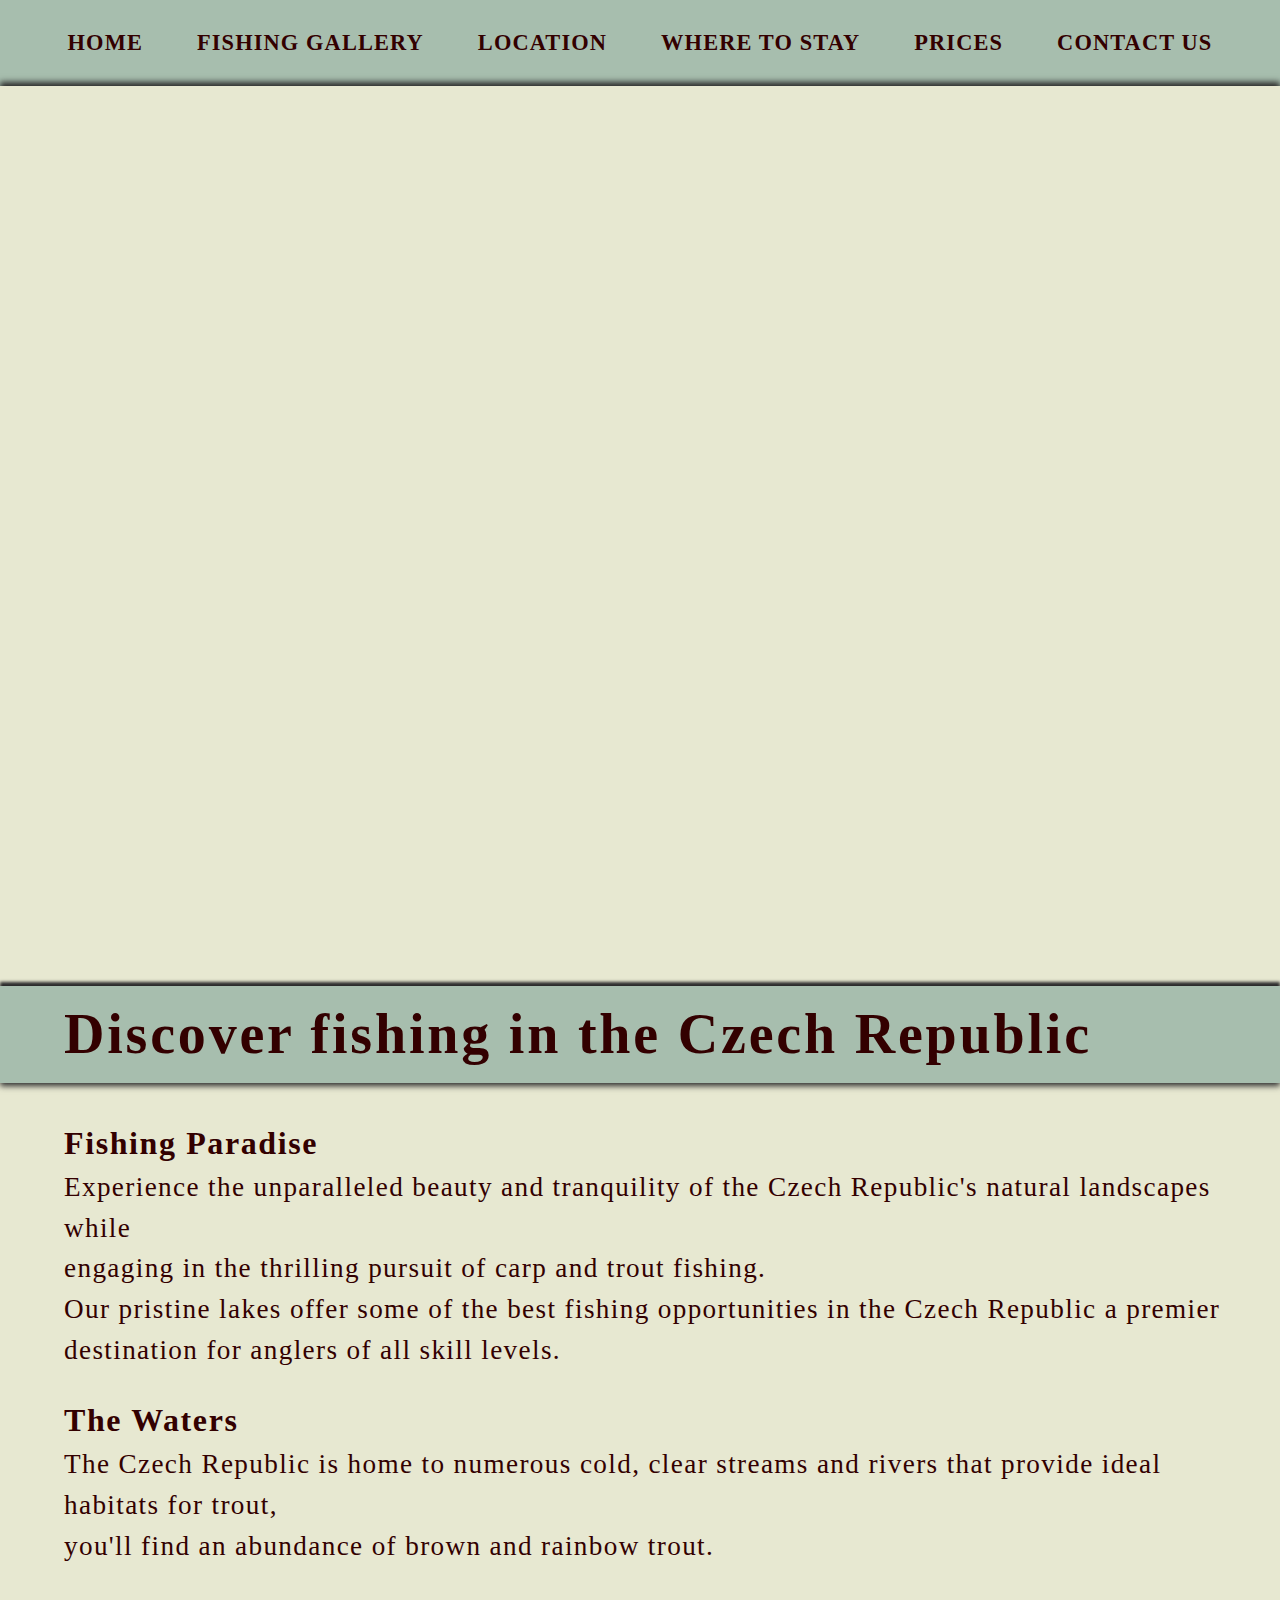
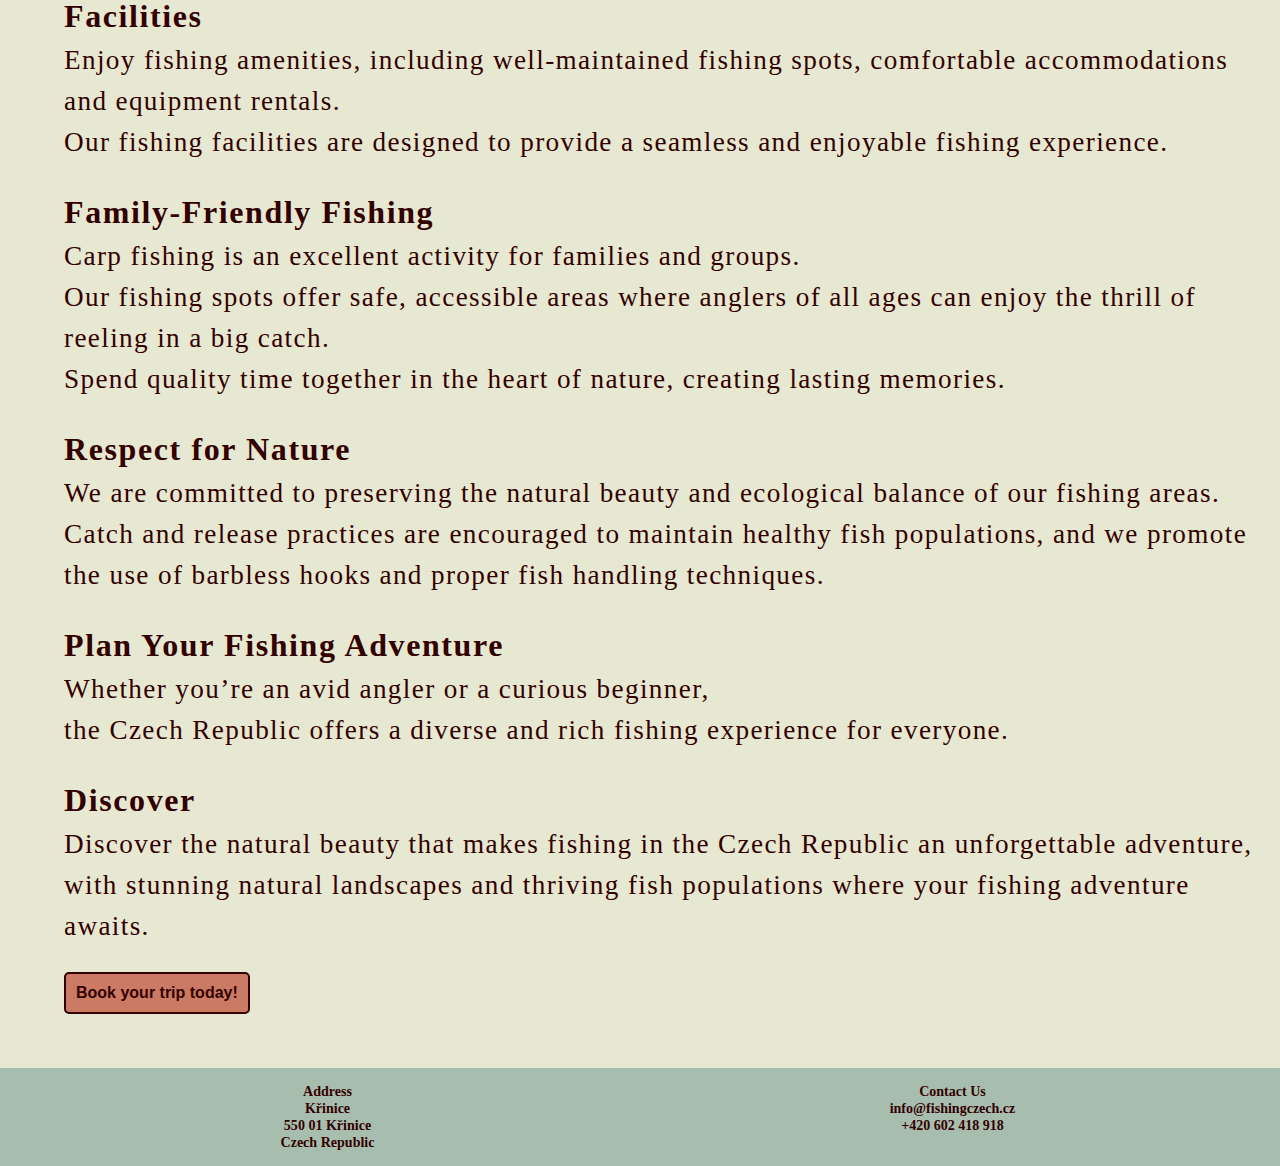
==== index.html @ 8aa50f52 "changed footer and html tags" ====
<!DOCTYPE html>
<html lang="en">
<!--Head section-->
    <head>
        <meta charset="UTF-8">
        <meta name="viewport" content="width=device-width, initial-scale=1.0">
        <meta http-equiv="X-UA-Compatible" content="ie=edge">
        <meta name="author" content="Danielle Fiene">
        <meta name="description" content="fishing in the Czech Republic">
        <meta name="keywords" content="fishing, carp, trout, lake, czech republic, tourism, nature">
        <title>Fishing Czech</title>
        <link href="./resources/CSS/style.css" rel="stylesheet" type="text/css">
    </head>

    <body>
        <!--Navigation bar section-->
        <nav class="navigation">
            <ul role="presentation">
                <li><a href="#">Home</a></li>
                <li><a href="fishing.html">Fishing gallery</a></li>
                <li><a href="location.html">Location</a></li>
                <li><a href="where_to_stay.html">Where to stay</a></li>
                <li><a href="prices.html">Prices</a></li>
                <li><a href="contact_us.html">Contact us</a></li>
            </ul>
        </nav>
        <!-- Header section-->
        <header class="hero">
        </header>
        <!--Main section-->
        <main>
            <article>
                <h1>Discover fishing in the Czech Republic</h1>
                <br><br>
                    <section>
                        <h2><strong>Fishing Paradise</strong></h2>
                            <p>Experience the unparalleled beauty and tranquility of the Czech Republic's natural landscapes while
                              <br> engaging in the thrilling pursuit of carp and trout fishing. 
                              <br>Our pristine lakes offer some of the best fishing opportunities in the Czech Republic a premier destination for anglers of all skill levels.
                            </p>
                    </section>

                    <section>
                        <h2><strong>The Waters</strong></h2> 
                          <p>The Czech Republic is home to numerous cold, clear streams and rivers that provide ideal habitats for trout, 
                            <br>you'll find an abundance of brown and rainbow trout.
                          </p>
                        </section>              
                
                    <section>
                        <h2><strong>Facilities</strong></h2>
                          <p>Enjoy fishing amenities, including well-maintained fishing spots, comfortable accommodations and equipment rentals. 
                            <br>Our fishing facilities are designed to provide a seamless and enjoyable fishing experience.
                          </p>
                    </section>

                <section>
                    <h2><strong>Family-Friendly Fishing</strong></h2>
                      <p>Carp fishing is an excellent activity for families and groups. 
                        <br>Our fishing spots offer safe, accessible areas where anglers of all ages can enjoy the thrill of reeling in a big catch. 
                        <br>Spend quality time together in the heart of nature, creating lasting memories. 
                    </p>
                </section>

                <section>
                    <h2><strong>Respect for Nature</strong></h2>
                      <p>We are committed to preserving the natural beauty and ecological balance of our fishing areas. 
                        <br>Catch and release practices are encouraged to maintain healthy fish populations, and we promote 
                        <br>the use of barbless hooks and proper fish handling techniques.
                      </p>
                </section>

                <section>
                    <h2><strong>Plan Your Fishing Adventure</strong></h2>                
                       <p>Whether you’re an avid angler or a curious beginner, <br>the Czech Republic offers a diverse and rich fishing experience for everyone.
                       </p> 
                </section>
                                
                <section>
                    <h2><strong>Discover</strong></h2>
                      <p>Discover the natural beauty that makes fishing in the Czech Republic an unforgettable adventure,
                        <br>with stunning natural landscapes and thriving fish populations where your fishing adventure awaits.
                     </p>
                </section>
                <a href="contact_us.html"><input type="submit" name="submit" value="Book your trip today!"/></a>
                <br><br><br><br>
        </article>
        </main>
        <!--Footer section-->    
        <footer>
            <div class="footer-main">
                <div class="footer-address">
                    <h3>Address<br>
                    Křinice<br> 
                       550 01 Křinice<br>
                       Czech Republic</h3>
                </div>
                <div class="footer-contact">
                    <h3>Contact Us<br>
                    <a href="mailto:ffiene@worldviews.nl">info@fishingczech.cz</a><br>
                        <a href="tel:+420602418918">+420 602 418 918</a></h3>
                </div>
            </div>
        </footer>

         <!--Room for JavaScript file-->
        <script src="index.js"></script>
    </body>

</html>
---- resources/CSS/style.css ----
/* entire page settings */

* {
    box-sizing: border-box;
    margin: 0;
    padding: 0;
}

/* body */
body {
    background-color: #E7E8D1;
}

/* Navigation bar */
.navigation {
    background-color: #A7BEAE;
    box-sizing: border-box;
    overflow-y: auto;
    padding: 30px;
    text-align: center;
  }

.navigation ul li {
    display: inline;
}

.navigation a {
    text-decoration: none;
    color: #330000;
    font-weight: bold;
    font-size: 1.4rem;
    letter-spacing: 0.05em;
    text-transform: uppercase;
    padding: 25px;
}

.navigation a:hover {
    color: #A43820;
    text-decoration: underline;
}

/* Hero/header section */
.hero {
    background-image: url('../images/ponds_small.png');
    background-size: cover;
    background-position: bottom center;
    height: 900px;
    width: 100%;
    box-shadow: 0 8px 6px #2d2d2d, 0 -4px 6px #2d2d2d;
}

/* Main section */

h1 {
    text-align: left;
    font-size: 3.5em;
    background-color: #A7BEAE;
    padding-left: 5%;
    padding-top: 0.5%;
    padding-bottom: 0.5%;
    color: #330000;
    letter-spacing: 0.05em;
    line-height: 1.5em;
    box-shadow: 0 3px 6px #2d2d2d, 0 -4px 3px #2d2d2d;
}

h2 {
    text-align: left;
    font-size: 2.0em;
    padding-left: 5%;
    padding-top: 0%;
    padding-bottom: %;
    color: #330000;
    letter-spacing: 0.05em;
    line-height: 1.5em;
}

p {
    text-align: left;
    font-size: 1.7em;
    padding-left: 5%;
    padding-right: 2%;
    padding-top: 0%;
    padding-bottom: 2%;
    color: #330000;
    letter-spacing: 0.05em;
    line-height: 1.5em;
}

[type="submit"] {
    color: #330000;
    font-weight: bold;
    font-size: 1em;
    background-color: #cb7a64;
    border-radius: 5px;
    border: 2px solid;
    cursor: pointer;
    padding: 10px;
    margin-left: 5%;
}

[type="submit"]:hover {
    background-color: #A7BEAE;
}

#submit2 {
    color: #330000;
    font-weight: bold;
    font-size: 1em;
    background-color: #cb7a64;
    border-radius: 5px;
    border: 2px solid;
    cursor: pointer;
    padding: 10px;
    margin-left: 0%;
}

#submit2:hover {
    background-color: #A7BEAE;
}

#submit3 {
    color: #330000;
    font-weight: bold;
    font-size: 0.76em;
    background-color: #A7BEAE;
    border-radius: 5px;
    border: 2px solid;
    cursor: pointer;
    padding: 10px;
    float: right;
}

#submit3:hover {
    background-color: #cb7a64;
}

#submit4 {
    color: #330000;
    font-weight: bold;
    font-size: 1em;
    background-color: #cb7a64;
    border-radius: 5px;
    border: 2px solid;
    cursor: pointer;
    padding: 10px;
    margin-left: 15%;
}

#submit4:hover {
    background-color: #A7BEAE;
}

/* Gallery page */

.row1 {
    display: flex;
    justify-content: space-around;
    margin-left: 3%;
    margin-right: 3%;
    margin-top: 1.5%;
}
  
.column1 {
    flex-wrap: wrap;
}


/* location page */

.map {
    margin-left: 5%;
    height: 600px;
    width: 600px;
}

/* where to stay page */

.image {
    float: right;
    margin-left: 2%;
    margin-right: 5%;
    padding-top: 75px;
    vertical-align: top;
    width: 800px;
    height: 620px;
}

.image2 {
    float: right;
    margin-right: 15%;
    padding-top: 75px;
    vertical-align: top;
    width: 800px;
    height: 620px;
}


/* contact us page */

.h1contact {
    text-align: left;
    font-size: 3.5em;
    background-color: #A7BEAE;
    padding-left: 15%;
    padding-top: 2%;
    padding-bottom: 2%;
    color: #330000;
    letter-spacing: 0.05em;
    line-height: 1.5em;
    box-shadow: 0 3px 6px #2d2d2d, 0 -4px 3px #2d2d2d;
}

.label {
    margin-left: 15%;
    text-align: left;
    font-size: 1.8em;
    color: #330000;
    letter-spacing: 0.05em;
    line-height: 1.5em;
}

.input {
    margin-left:15%;
    color: #330000;
    font-size: 1.3em;
    border-radius: 5px;
    line-height: 22px;
    background-color: transparent;
    border: 1px solid black;
    transition: all 0.3s;
    padding: 13px;
    margin-bottom: 15px;
    width: 20%;
    box-sizing: border-box;
    outline: 0;
    display: inline-block;
    text-align: left;
    position: relative;
}

.input:focus {
    border: 2px solid #009900;
}

textarea {
    height: 350px;
    line-height: 150%;
    resize: vertical;
}


.footer-main {
    display: flex;
    background-color: #A7BEAE;
    color: #330000;
    text-align: center;
    padding: 15px;
    font-size: 1.5em;
}

.footer-address, .footer-contact {
    width: 100%;
    text-align: center;
    font-size: 0.5em;
    margin-left: opx;
}

.footer-contact a {
    display: inline;
    color: #330000;
    padding: 70px;
    text-decoration: none;
    padding-bottom: 0px;
}

.footer-contact a:hover {
    color: #A43820;
    text-decoration: underline;
}


/* Hoverable links CSS trick */


/* hyphenate for text around images and stuff */

/* Media queries */
@media only screen and (min-width: 320px) and (max-width: 480px) {
    h1 {
        padding-left: 3%;
        font-size: 1.7em;
    }
    .navigation ul {
        display: grid;
    }

    p {
        padding-left: 3%;
        font-size: 1.4em;
    }

    #submit2 {
        float: left;
        font-size: 0.5em;
    }

    #submit3 {
        float: left;
        font-size: 0.5em;
    }

    .image {
    width: 250px;
    height: 200px;
    margin: 5px;
    padding: 5px;
    float: left;
    }

    .image2 {
    width: 250px;
    height: 200px;
    }
}

@media only screen and (min-width: 480px) and (max-width: 600px) {
     h1 {
        padding-left: 5%;
        font-size: 2.3em;
    }
    .navigation ul {
        display: grid;
    }

    p {
        padding-left: 5%;
        font-size: 2em;
    }
}

@media only screen and (min-width: 600px) and (max-width: 1000px) {
    h1 {
        padding-left: 5%;
    }
    .navigation ul {
        display: grid;
    }

    .map {
    height: 600px;
    width: auto;
    }
}

@media only screen and (min-width: 1000px) and (max-width: 1500px) {
    h1 {
        padding-left: 5%;
    }
}
    

@media print {
    nav {
        display: none;
    }
}
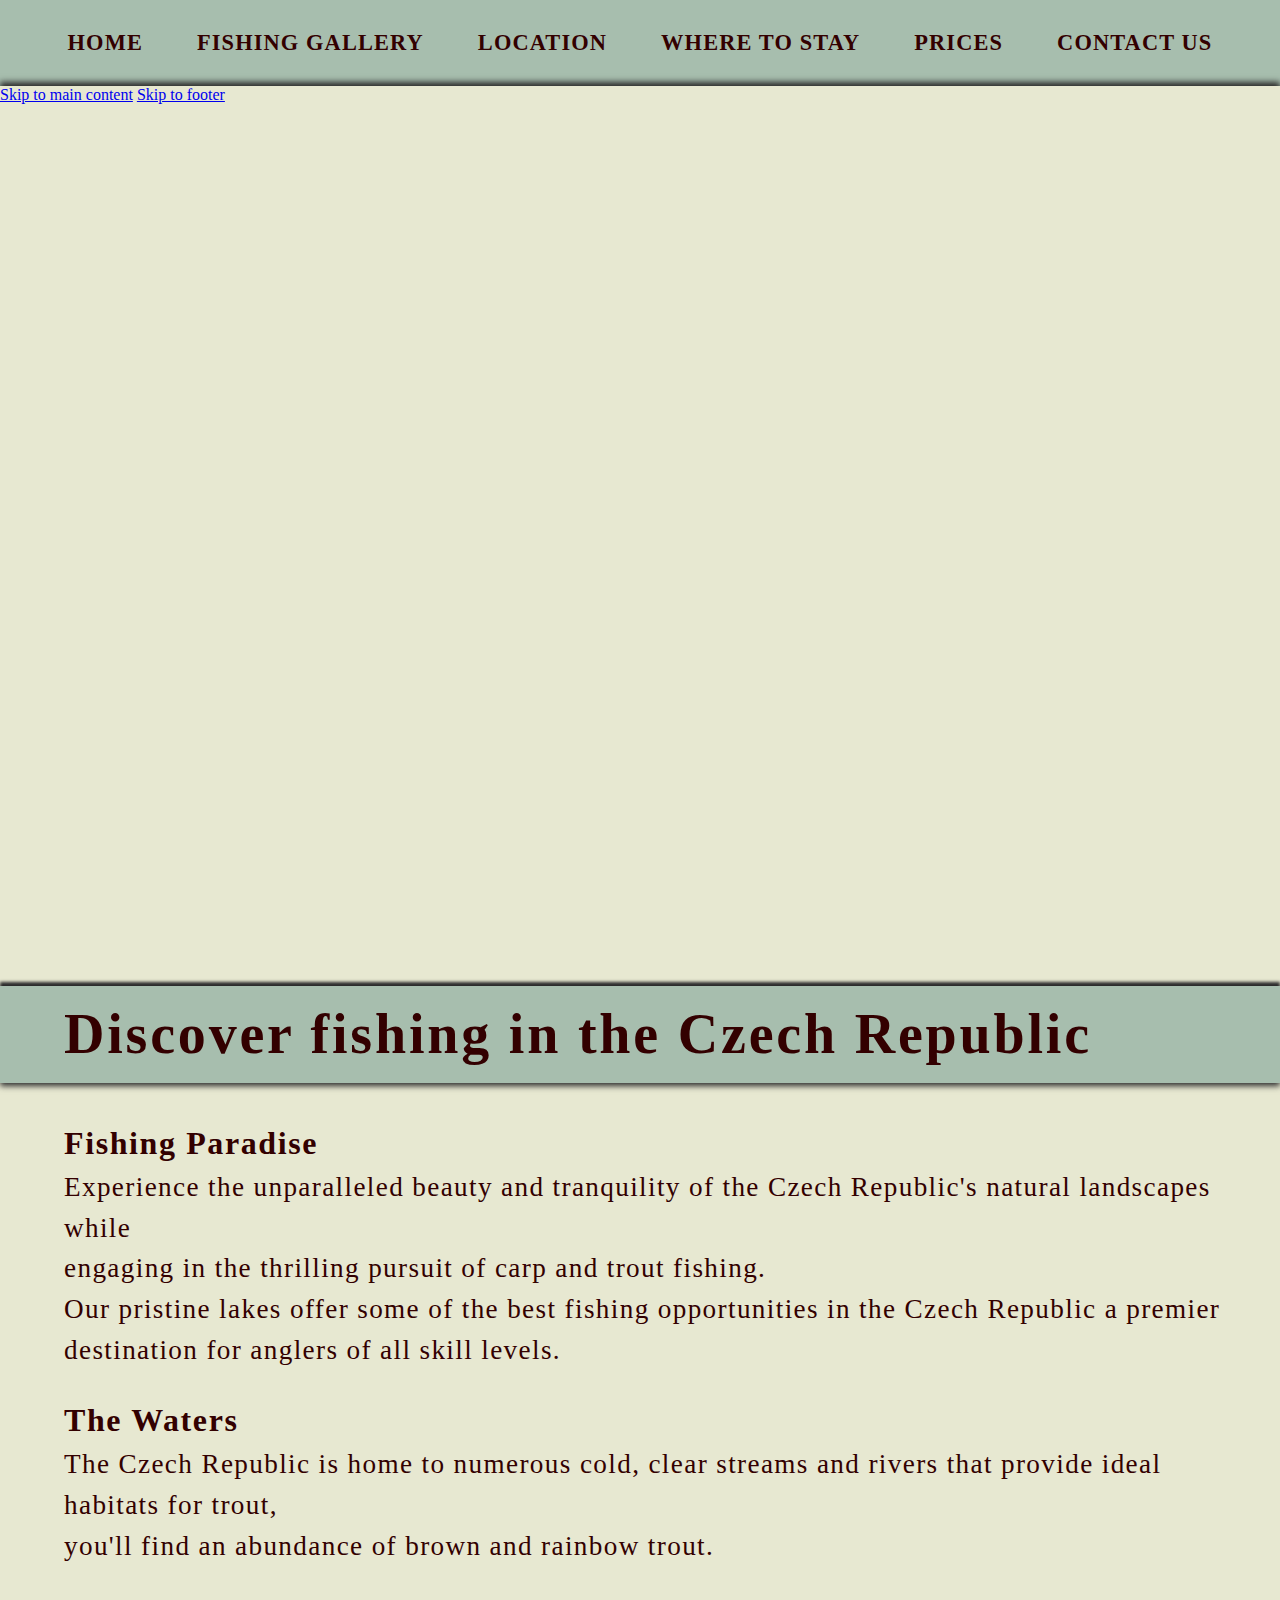
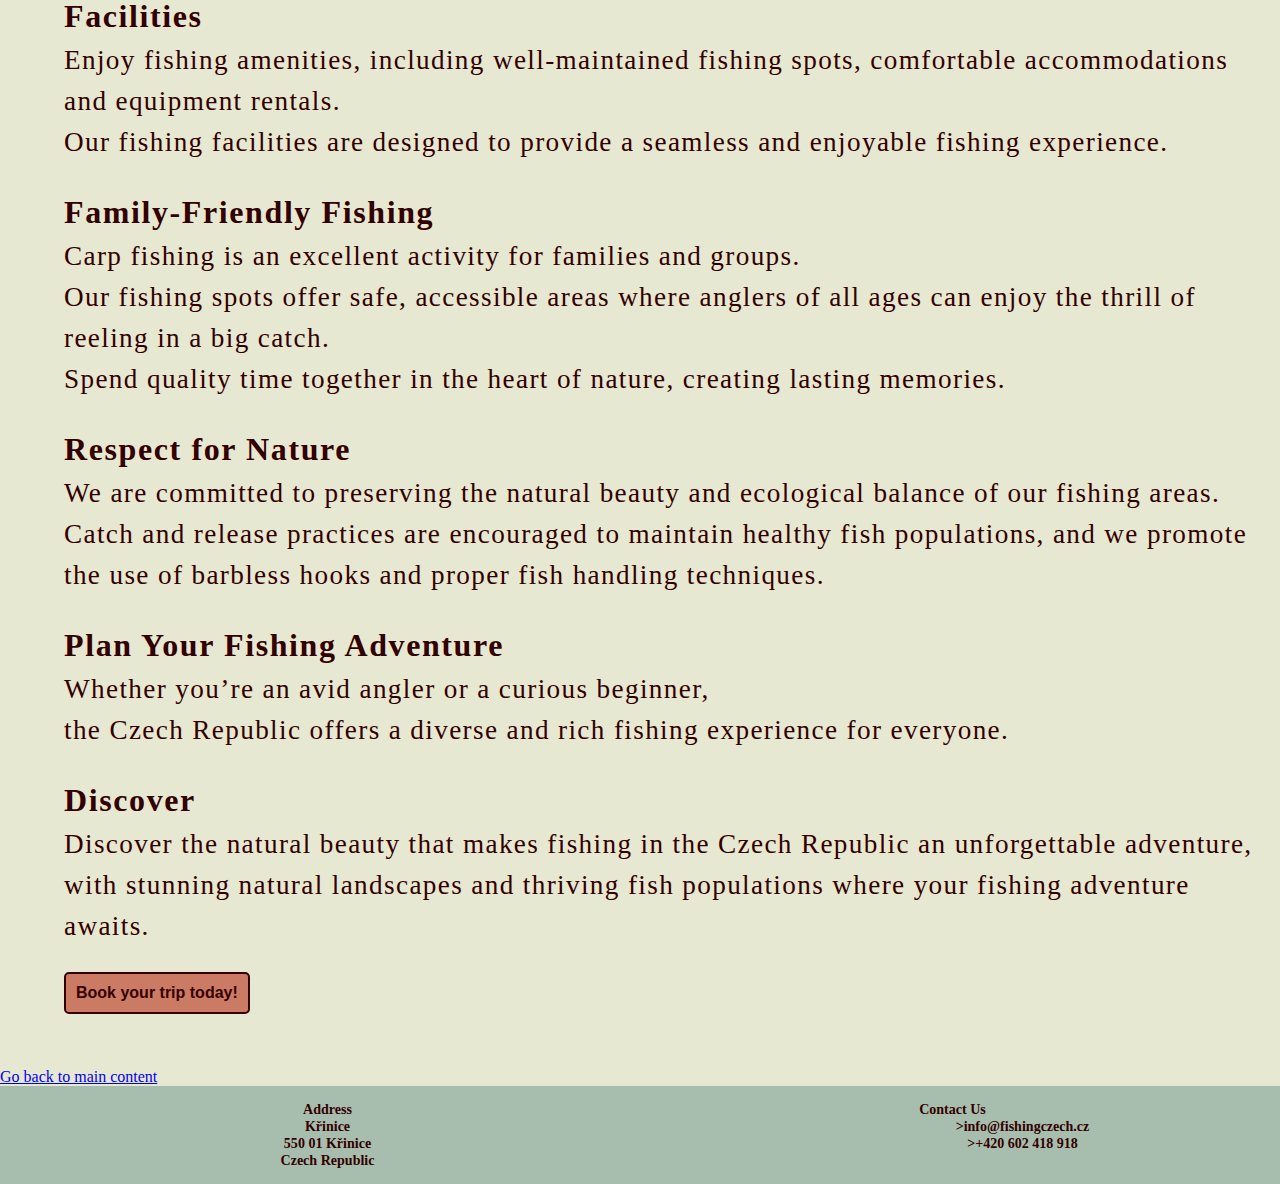
==== commit 4194a22b: "added skip links" ====
--- a/index.html
+++ b/index.html
@@ -16,19 +16,21 @@
         <!--Navigation bar section-->
         <nav class="navigation">
             <ul role="presentation">
-                <li><a href="#">Home</a></li>
-                <li><a href="fishing.html">Fishing gallery</a></li>
-                <li><a href="location.html">Location</a></li>
-                <li><a href="where_to_stay.html">Where to stay</a></li>
-                <li><a href="prices.html">Prices</a></li>
-                <li><a href="contact_us.html">Contact us</a></li>
+              <li><a href="#" aria-hidden="true">Home</a></li>
+              <li><a href="fishing.html" aria-label="link to fishing gallery">Fishing gallery</a></li>
+              <li><a href="location.html" aria-label="link to our location">Location</a></li>
+              <li><a href="where_to_stay.html" aria-label="link to recommendations on where to stay">Where to stay</a></li>
+              <li><a href="prices.html" aria-label="link to prices">Prices</a></li>
+              <li><a href="contact_us.html" aria-label="link to contact page">Contact us</a></li>
             </ul>
         </nav>
         <!-- Header section-->
         <header class="hero">
-        </header>
-        <!--Main section-->
-        <main>
+          <a href="#main" class="skip">Skip to main content</a>
+          <a href="footer" class="skip">Skip to footer</a>
+      </header>
+      <!--Main section-->
+      <main id="main">
             <article>
                 <h1>Discover fishing in the Czech Republic</h1>
                 <br><br>
@@ -82,12 +84,13 @@
                         <br>with stunning natural landscapes and thriving fish populations where your fishing adventure awaits.
                      </p>
                 </section>
-                <a href="contact_us.html"><input type="submit" name="submit" value="Book your trip today!"/></a>
+                <a href="contact_us.html" aria-label="button linking to contact page"><input type="submit" name="submit" value="Book your trip today!"/></a>
                 <br><br><br><br>
         </article>
         </main>
         <!--Footer section-->    
-        <footer>
+        <footer id="footer">
+          <a href="#main" class="skip">Go back to main content</a>
             <div class="footer-main">
                 <div class="footer-address">
                     <h3>Address<br>
@@ -97,8 +100,8 @@
                 </div>
                 <div class="footer-contact">
                     <h3>Contact Us<br>
-                    <a href="mailto:ffiene@worldviews.nl">info@fishingczech.cz</a><br>
-                        <a href="tel:+420602418918">+420 602 418 918</a></h3>
+                      <a href="mailto:ffiene@worldviews.nl" aria-label="link to sending us an email"></a>>info@fishingczech.cz</a><br>
+                      <a href="tel:+420602418918" aria-label="clickable phone number"></a>>+420 602 418 918</a></h3>
                 </div>
             </div>
         </footer>
--- a/resources/CSS/style.css
+++ b/resources/CSS/style.css
@@ -287,17 +287,25 @@
 
 /* Media queries */
 @media only screen and (min-width: 320px) and (max-width: 480px) {
+    
+     .navigation ul {
+        display: grid;
+    }
+    
+    .navigation a {
+        font-size: 1em;
+    }
+    
     h1 {
-        padding-left: 3%;
         font-size: 1.7em;
     }
-    .navigation ul {
-        display: grid;
+   
+     h2 {
+        font-size: 1.5em;
     }
 
     p {
-        padding-left: 3%;
-        font-size: 1.4em;
+        font-size: 1.0em;
     }
 
     #submit2 {
@@ -313,7 +321,7 @@
     .image {
     width: 250px;
     height: 200px;
-    margin: 5px;
+    margin: 4%;
     padding: 5px;
     float: left;
     }
@@ -322,29 +330,87 @@
     width: 250px;
     height: 200px;
     }
+    
+    .map iframe {
+    height: 300px;
+    width: 300px;
+    }
 }
 
 @media only screen and (min-width: 480px) and (max-width: 600px) {
-     h1 {
-        padding-left: 5%;
-        font-size: 2.3em;
-    }
     .navigation ul {
         display: grid;
     }
+    
+    .navigation a {
+        font-size: 1.2em;
+    }
+    
+    h1 {
+        font-size: 1.7em;
+    }
+   
+     h2 {
+        font-size: 1.5em;
+    }
 
     p {
-        padding-left: 5%;
-        font-size: 2em;
-    }
-}
+        font-size: 1.0em;
+    }
+    
+     .image {
+    width: 250px;
+    height: 200px;
+    margin: 4%;
+    padding: 5px;
+    float: left;
+    }
+
+    .image2 {
+    width: 250px;
+    height: 200px;
+    }
+    
+    .map iframe {
+    height: 400px;
+    width: 400px;
+    }
+}
+
 
 @media only screen and (min-width: 600px) and (max-width: 1000px) {
+.navigation ul {
+        display: grid;
+    }
+    
+    .navigation a {
+        font-size: 1.3em;
+    }
+    
     h1 {
-        padding-left: 5%;
-    }
-    .navigation ul {
-        display: grid;
+        font-size: 1.9em;
+    }
+   
+     h2 {
+        font-size: 1.7em;
+    }
+
+    p {
+        font-size: 1.3em;
+    
+    }
+    
+     .image {
+    width: 250px;
+    height: 200px;
+    margin: 4%;
+    padding: 5px;
+    float: left;
+    }
+
+    .image2 {
+    width: 250px;
+    height: 200px;
     }
 
     .map {
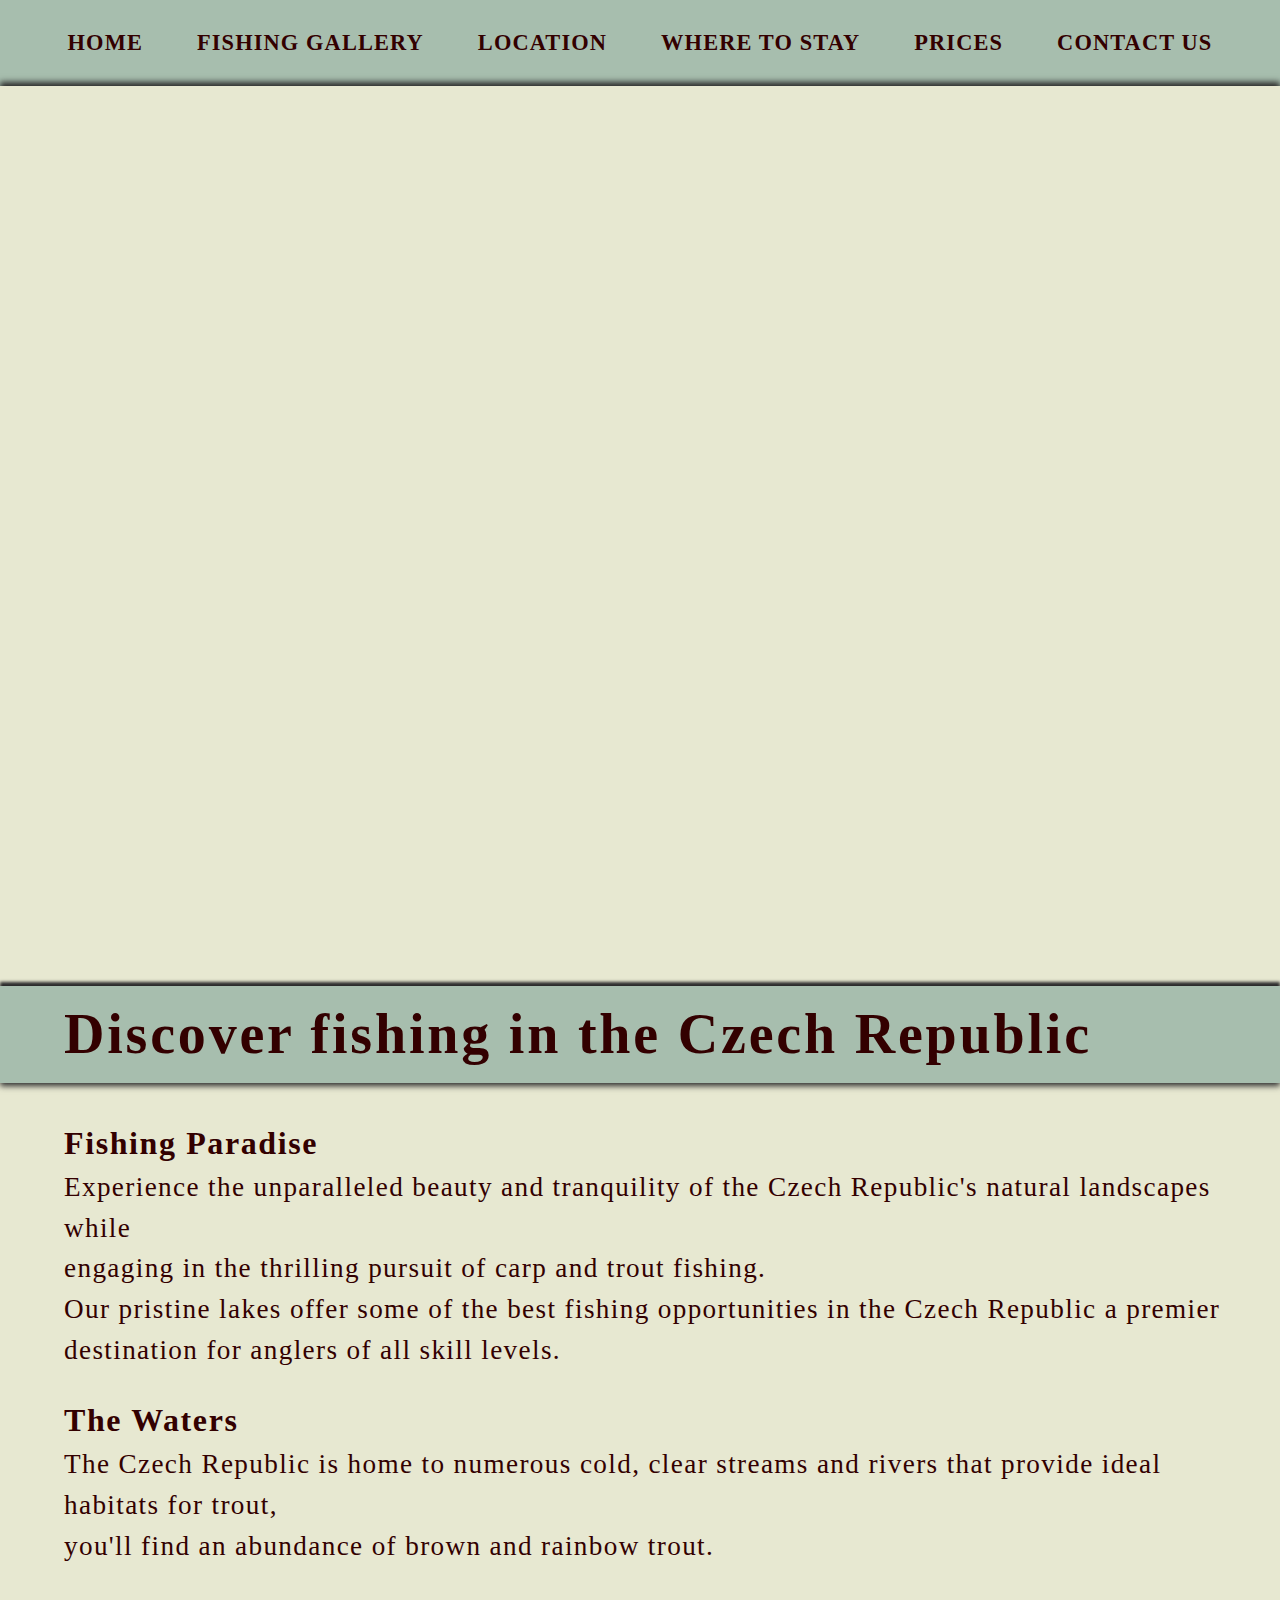
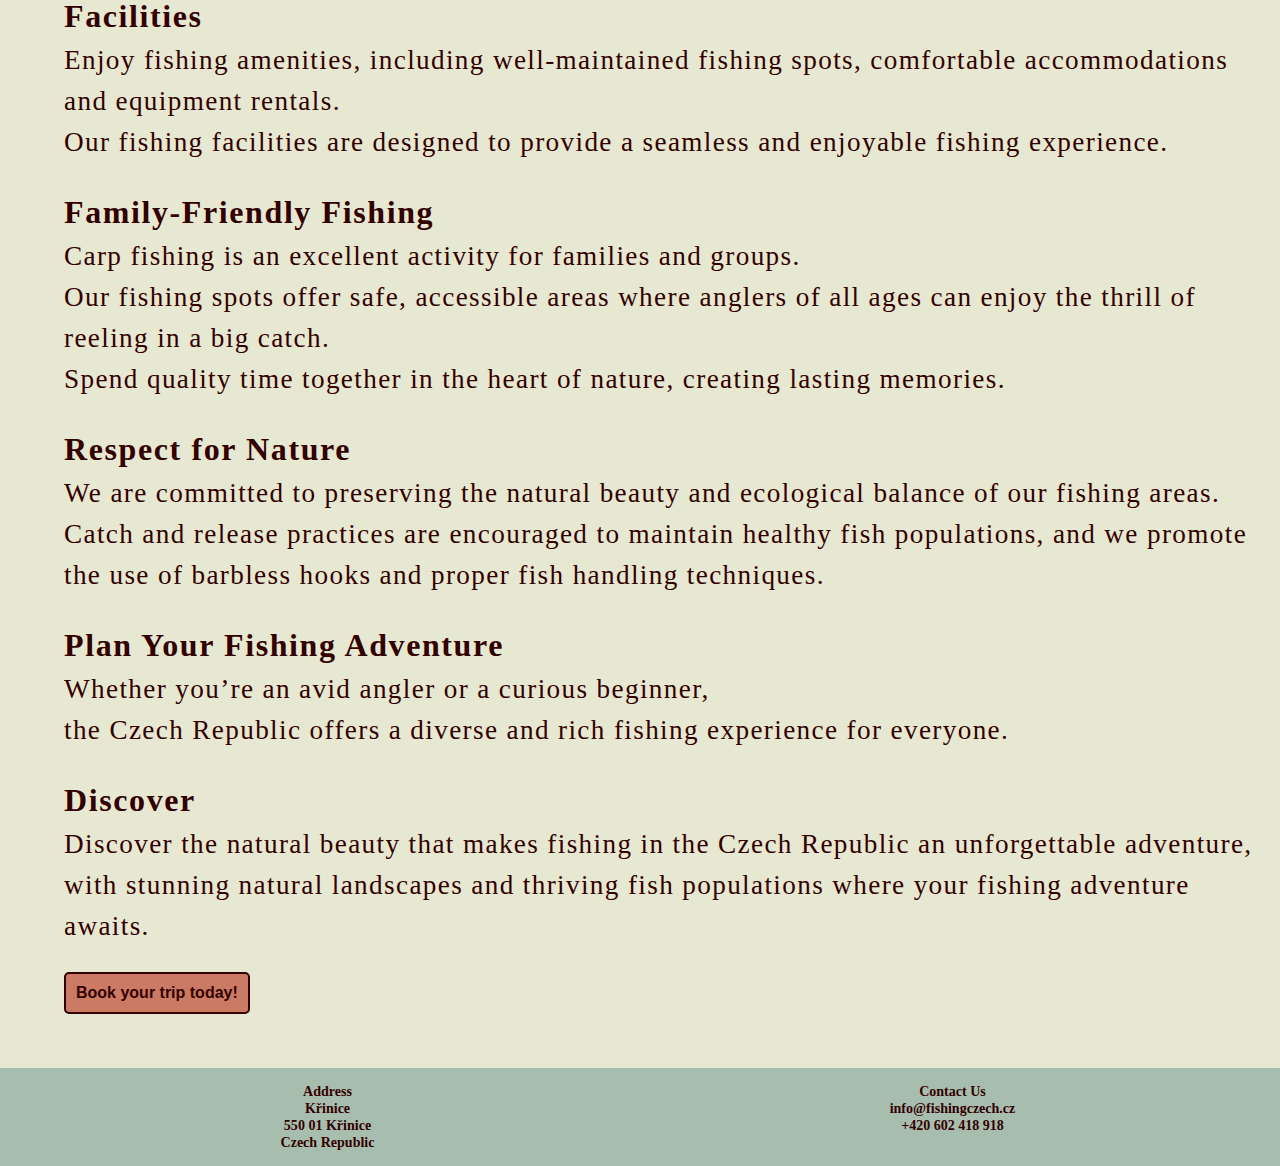
==== commit 12f0a346: "added breadcrumb" ====
--- a/index.html
+++ b/index.html
@@ -27,7 +27,7 @@
         <!-- Header section-->
         <header class="hero">
           <a href="#main" class="skip">Skip to main content</a>
-          <a href="footer" class="skip">Skip to footer</a>
+          <a href="#footer" class="skip">Skip to footer</a>
       </header>
       <!--Main section-->
       <main id="main">
@@ -99,10 +99,10 @@
                        Czech Republic</h3>
                 </div>
                 <div class="footer-contact">
-                    <h3>Contact Us<br>
-                      <a href="mailto:ffiene@worldviews.nl" aria-label="link to sending us an email"></a>>info@fishingczech.cz</a><br>
-                      <a href="tel:+420602418918" aria-label="clickable phone number"></a>>+420 602 418 918</a></h3>
-                </div>
+                  <h3>Contact Us<br>
+                      <a href="mailto:ffiene@worldviews.nl" aria-label="link to sending us an email">info@fishingczech.cz</a><br>
+                      <a href="tel:+420602418918" aria-label="clickable phone number">+420 602 418 918</a></h3>
+              </div>
             </div>
         </footer>
 
--- a/resources/CSS/style.css
+++ b/resources/CSS/style.css
@@ -4,6 +4,7 @@
     box-sizing: border-box;
     margin: 0;
     padding: 0;
+    z-index: 1;
 }
 
 /* body */
@@ -37,6 +38,61 @@
 .navigation a:hover {
     color: #A43820;
     text-decoration: underline;
+}
+
+
+/* Breadcrumb nav link */
+.breadcrumb {
+    text-align: left;
+}
+
+.breadcrumb li {
+    float: left;
+}
+
+.breadcrumb a {
+    color: #fff;
+    background: darkcyan;
+    text-decoration: none;
+    position: relative;
+    height: 30px;
+    line-height: 30px;
+    text-align: center;
+    margin-right: 15px;
+    padding: 5px 5px;
+}
+
+.breadcrumb a::before,
+.breadcrumb a::after {
+    content: "";
+    position: absolute;
+    border-color: darkcyan;
+    border-style: solid;
+    border-width: 15px 5px;
+}
+
+.breadcrumb a::before {
+    left: -10px;
+    border-left-color: transparent;
+}
+
+.breadcrumb a::after {
+    left: 100%;
+    border-color: transparent;
+    border-left-color: darkcyan;
+}
+
+.breadcrumb a:hover {
+    background-color: blue;
+}
+
+.breadcrumb a:hover::before {
+    border-color: blue;
+    border-left-color: transparent;
+}
+
+.breadcrumb a:hover::after {
+    border-left-color: blue;
 }
 
 /* Hero/header section */
@@ -69,7 +125,7 @@
     font-size: 2.0em;
     padding-left: 5%;
     padding-top: 0%;
-    padding-bottom: %;
+    padding-bottom: 0%;
     color: #330000;
     letter-spacing: 0.05em;
     line-height: 1.5em;
@@ -152,6 +208,10 @@
 }
 
 /* Gallery page */
+
+img {
+    object-fit: cover;
+}
 
 .row1 {
     display: flex;
@@ -250,7 +310,7 @@
 }
 
 
-.footer-main {
+.footer-main { 
     display: flex;
     background-color: #A7BEAE;
     color: #330000;
@@ -263,7 +323,7 @@
     width: 100%;
     text-align: center;
     font-size: 0.5em;
-    margin-left: opx;
+    margin-left: 0;
 }
 
 .footer-contact a {
@@ -280,8 +340,21 @@
 }
 
 
-/* Hoverable links CSS trick */
-
+/* skip links */
+.skip {
+    position: absolute;
+    left: -10000px;
+    top: auto;
+    width: 1px;
+    height: 1px;
+    overflow: hidden;
+  }
+
+  .skip:focus {
+    position: static;
+    width: auto;
+    height: auto;
+  }
 
 /* hyphenate for text around images and stuff */
 
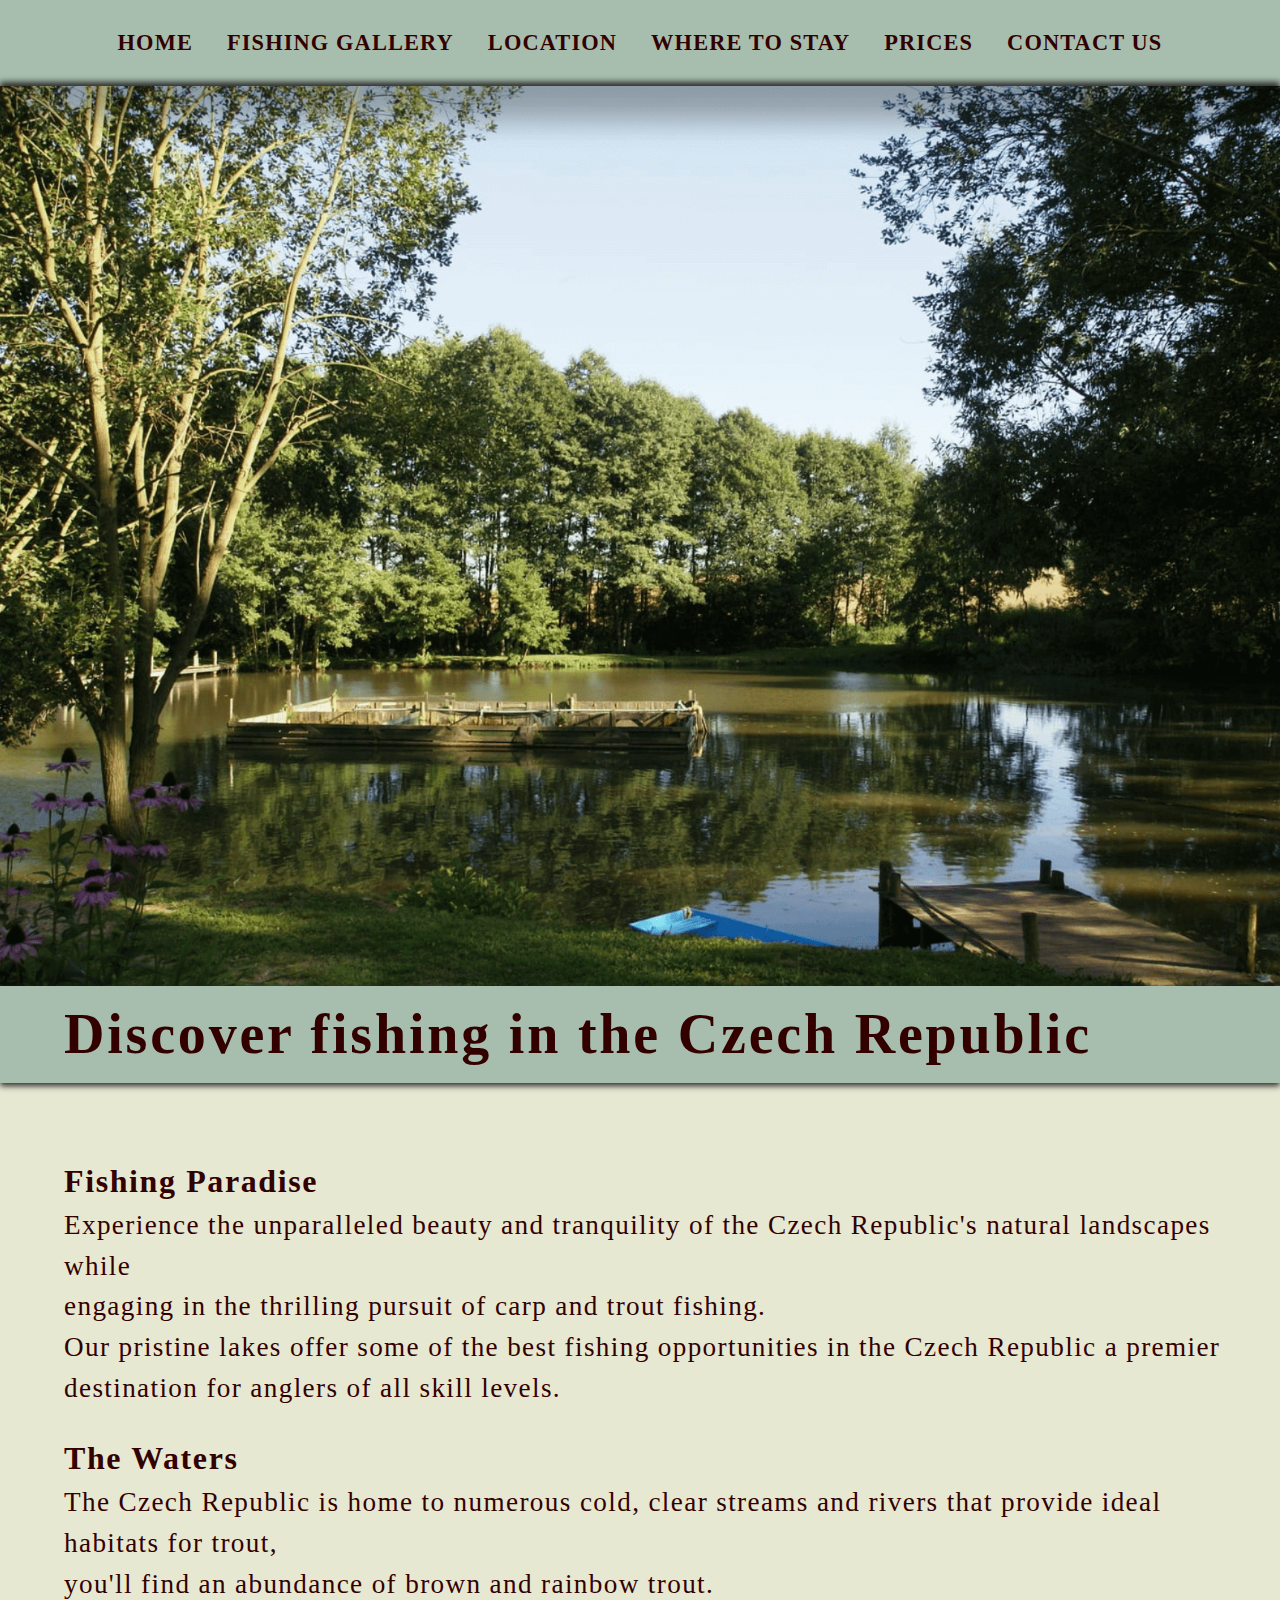
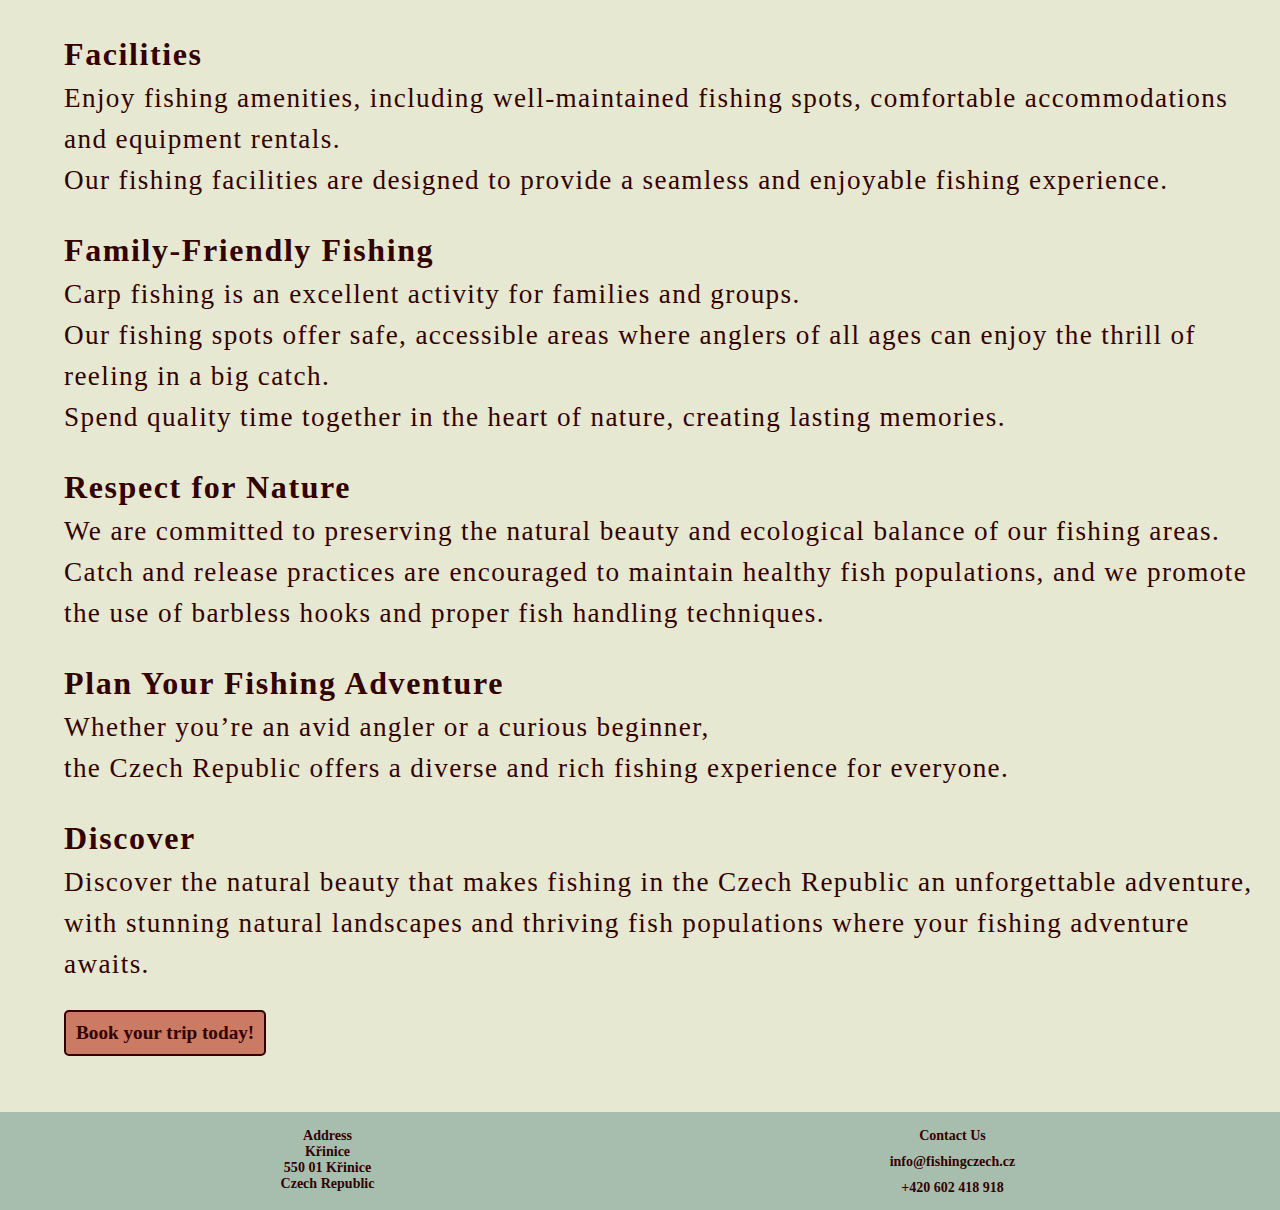
==== commit f53b871b: "normalize.css" ====
--- a/index.html
+++ b/index.html
@@ -9,6 +9,7 @@
         <meta name="description" content="fishing in the Czech Republic">
         <meta name="keywords" content="fishing, carp, trout, lake, czech republic, tourism, nature">
         <title>Fishing Czech</title>
+        <link href="./resources/CSS/normalize.css" rel="stylesheet" type="text/css">
         <link href="./resources/CSS/style.css" rel="stylesheet" type="text/css">
     </head>
 
@@ -84,7 +85,7 @@
                         <br>with stunning natural landscapes and thriving fish populations where your fishing adventure awaits.
                      </p>
                 </section>
-                <a href="contact_us.html" aria-label="button linking to contact page"><input type="submit" name="submit" value="Book your trip today!"/></a>
+                <a href="contact_us.html" target="_blank" aria-label="button linking to contact page"><input type="submit" name="submit" value="Book your trip today!"/></a>
                 <br><br><br><br>
         </article>
         </main>
--- a/resources/CSS/style.css
+++ b/resources/CSS/style.css
@@ -4,12 +4,12 @@
     box-sizing: border-box;
     margin: 0;
     padding: 0;
-    z-index: 1;
 }
 
 /* body */
 body {
     background-color: #E7E8D1;
+    min-height: 100vh;
 }
 
 /* Navigation bar */
@@ -22,7 +22,7 @@
   }
 
 .navigation ul li {
-    display: inline;
+    display: inline-block;
 }
 
 .navigation a {
@@ -32,7 +32,7 @@
     font-size: 1.4rem;
     letter-spacing: 0.05em;
     text-transform: uppercase;
-    padding: 25px;
+    padding: 15px;
 }
 
 .navigation a:hover {
@@ -59,7 +59,7 @@
     line-height: 30px;
     text-align: center;
     margin-right: 15px;
-    padding: 5px 5px;
+    padding: 0 5px;
 }
 
 .breadcrumb a::before,
@@ -100,9 +100,9 @@
     background-image: url('../images/ponds_small.png');
     background-size: cover;
     background-position: bottom center;
-    height: 900px;
-    width: 100%;
-    box-shadow: 0 8px 6px #2d2d2d, 0 -4px 6px #2d2d2d;
+    height: 100vh;
+    width: 100vw;
+    box-shadow: 0 -4px 6px #2d2d2d;
 }
 
 /* Main section */
@@ -117,7 +117,8 @@
     color: #330000;
     letter-spacing: 0.05em;
     line-height: 1.5em;
-    box-shadow: 0 3px 6px #2d2d2d, 0 -4px 3px #2d2d2d;
+    box-shadow: 0 3px 6px #2d2d2d;
+    margin-top: 0;
 }
 
 h2 {
@@ -146,7 +147,7 @@
 [type="submit"] {
     color: #330000;
     font-weight: bold;
-    font-size: 1em;
+    font-size: 1.2em;
     background-color: #cb7a64;
     border-radius: 5px;
     border: 2px solid;
@@ -162,7 +163,7 @@
 #submit2 {
     color: #330000;
     font-weight: bold;
-    font-size: 1em;
+    font-size: 0.76em;
     background-color: #cb7a64;
     border-radius: 5px;
     border: 2px solid;
@@ -194,7 +195,7 @@
 #submit4 {
     color: #330000;
     font-weight: bold;
-    font-size: 1em;
+    font-size: 1.2em;
     background-color: #cb7a64;
     border-radius: 5px;
     border: 2px solid;
@@ -209,10 +210,6 @@
 
 /* Gallery page */
 
-img {
-    object-fit: cover;
-}
-
 .row1 {
     display: flex;
     justify-content: space-around;
@@ -240,10 +237,10 @@
     float: right;
     margin-left: 2%;
     margin-right: 5%;
-    padding-top: 75px;
     vertical-align: top;
     width: 800px;
     height: 620px;
+    padding-top: 1%;
 }
 
 .image2 {
@@ -309,9 +306,11 @@
     resize: vertical;
 }
 
-
-.footer-main { 
+/* footer section */
+
+.footer-main {
     display: flex;
+    position: relative;
     background-color: #A7BEAE;
     color: #330000;
     text-align: center;
@@ -327,11 +326,11 @@
 }
 
 .footer-contact a {
-    display: inline;
-    color: #330000;
-    padding: 70px;
+    display: inline-block;
+    color: #330000;
+    padding: 10px;
     text-decoration: none;
-    padding-bottom: 0px;
+    padding-bottom: 0;
 }
 
 .footer-contact a:hover {
@@ -360,6 +359,13 @@
 
 /* Media queries */
 @media only screen and (min-width: 320px) and (max-width: 480px) {
+.hero {
+    display: flex;
+    justify-content: center;
+    align-items: center;
+    height: 150px;
+}
+
     
      .navigation ul {
         display: grid;
@@ -408,9 +414,23 @@
     height: 300px;
     width: 300px;
     }
+
+    .column1 img {
+        display: grid;
+        width: 50px !important;
+        height: 30px !important;
+    }
+
 }
 
 @media only screen and (min-width: 480px) and (max-width: 600px) {
+    .hero {
+        display: flex;
+        justify-content: center;
+        align-items: center;
+        height: 300px;
+    }
+
     .navigation ul {
         display: grid;
     }
@@ -490,12 +510,25 @@
     height: 600px;
     width: auto;
     }
+
+    .column1 img {
+        display: grid;
+        width: 130px !important;
+        height: 130px !important;
+        padding: 10px;
+    }
 }
 
 @media only screen and (min-width: 1000px) and (max-width: 1500px) {
     h1 {
         padding-left: 5%;
     }
+
+    .column1 img {
+        display: grid;
+        width: 250px !important;
+        height: 230px !important;
+    }
 }
     
 
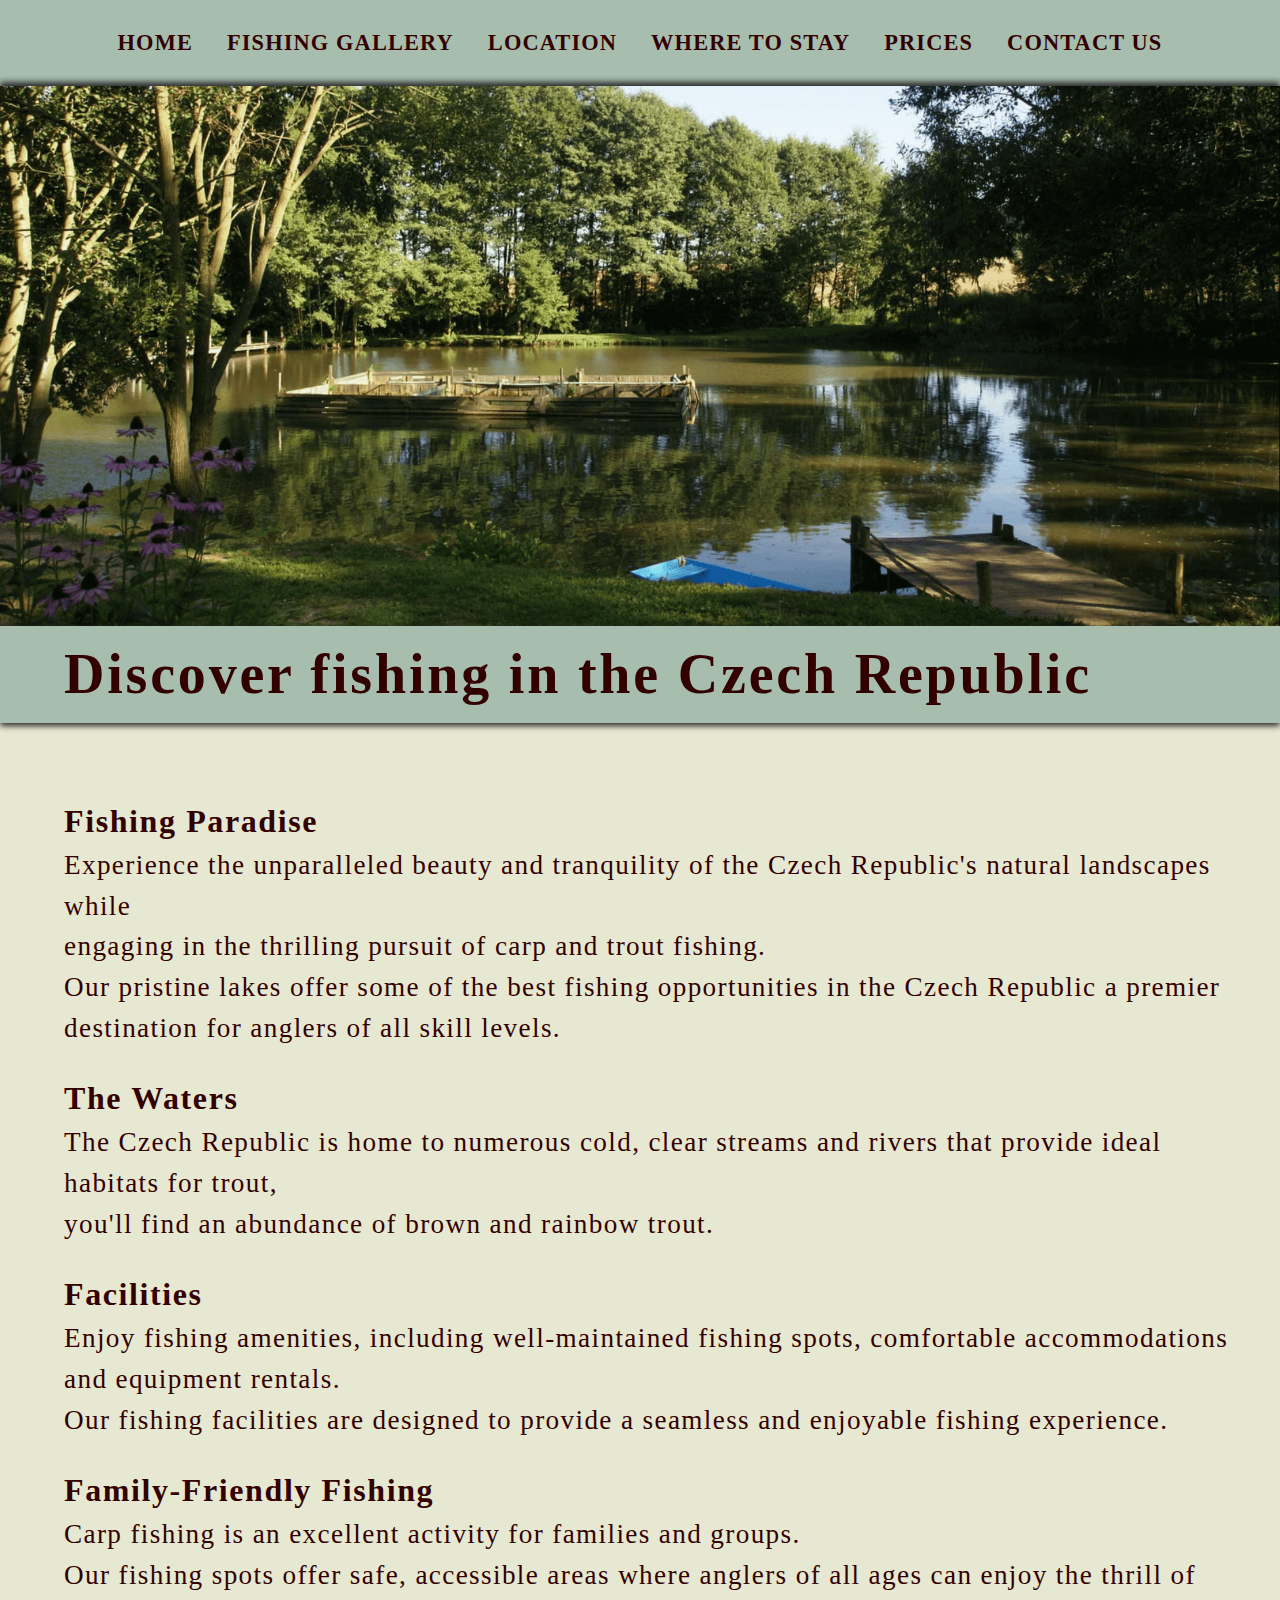
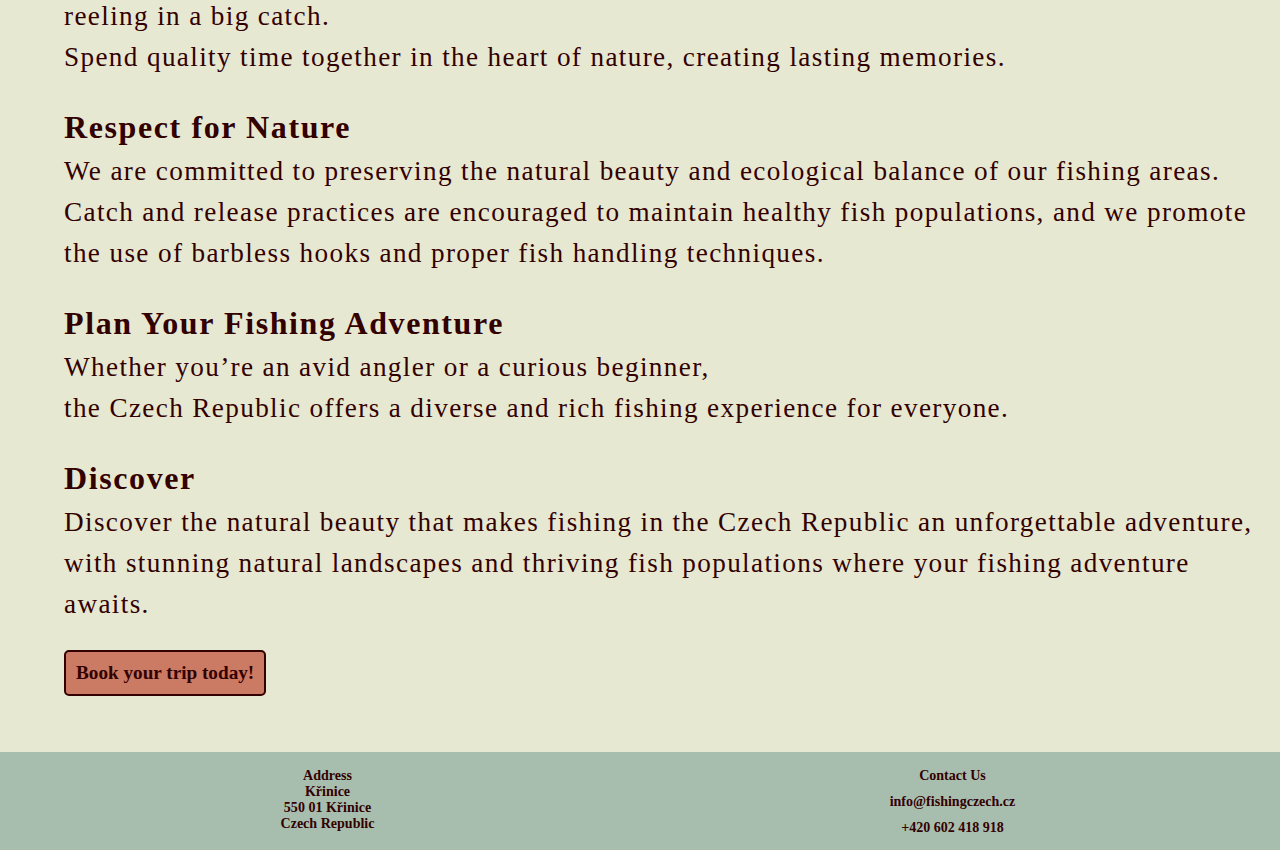
==== commit 43163213: "changed title" ====
--- a/index.html
+++ b/index.html
@@ -6,9 +6,9 @@
         <meta name="viewport" content="width=device-width, initial-scale=1.0">
         <meta http-equiv="X-UA-Compatible" content="ie=edge">
         <meta name="author" content="Danielle Fiene">
-        <meta name="description" content="fishing in the Czech Republic">
+        <meta name="description" content="Discover the best fishing spots for trout and carp in the beautiful nature of the Czech Republic. Learn tips and techniques for a successful fishing trip, explore pristine lakes and rivers, and immerse yourself in the serene Czech countryside">
         <meta name="keywords" content="fishing, carp, trout, lake, czech republic, tourism, nature">
-        <title>Fishing Czech</title>
+        <title>Discover Fishing in the Czech Republic</title>
         <link href="./resources/CSS/normalize.css" rel="stylesheet" type="text/css">
         <link href="./resources/CSS/style.css" rel="stylesheet" type="text/css">
     </head>
--- a/resources/CSS/style.css
+++ b/resources/CSS/style.css
@@ -10,6 +10,7 @@
 body {
     background-color: #E7E8D1;
     min-height: 100vh;
+    overflow-x: hidden;
 }
 
 /* Navigation bar */
@@ -100,7 +101,7 @@
     background-image: url('../images/ponds_small.png');
     background-size: cover;
     background-position: bottom center;
-    height: 100vh;
+    height: 60vh;
     width: 100vw;
     box-shadow: 0 -4px 6px #2d2d2d;
 }
@@ -190,22 +191,6 @@
 
 #submit3:hover {
     background-color: #cb7a64;
-}
-
-#submit4 {
-    color: #330000;
-    font-weight: bold;
-    font-size: 1.2em;
-    background-color: #cb7a64;
-    border-radius: 5px;
-    border: 2px solid;
-    cursor: pointer;
-    padding: 10px;
-    margin-left: 15%;
-}
-
-#submit4:hover {
-    background-color: #A7BEAE;
 }
 
 /* Gallery page */
@@ -243,42 +228,21 @@
     padding-top: 1%;
 }
 
-.image2 {
-    float: right;
-    margin-right: 15%;
-    padding-top: 75px;
-    vertical-align: top;
-    width: 800px;
-    height: 620px;
-}
 
 
 /* contact us page */
 
-.h1contact {
-    text-align: left;
-    font-size: 3.5em;
-    background-color: #A7BEAE;
-    padding-left: 15%;
-    padding-top: 2%;
-    padding-bottom: 2%;
+.label {
+    margin-left: 5%;
+    text-align: left;
+    font-size: 1.8em;
     color: #330000;
     letter-spacing: 0.05em;
     line-height: 1.5em;
-    box-shadow: 0 3px 6px #2d2d2d, 0 -4px 3px #2d2d2d;
-}
-
-.label {
-    margin-left: 15%;
-    text-align: left;
-    font-size: 1.8em;
-    color: #330000;
-    letter-spacing: 0.05em;
-    line-height: 1.5em;
 }
 
 .input {
-    margin-left:15%;
+    margin-left:5%;
     color: #330000;
     font-size: 1.3em;
     border-radius: 5px;
@@ -306,6 +270,32 @@
     resize: vertical;
 }
 
+#submit4 {
+    color: #330000;
+    font-weight: bold;
+    font-size: 1.2em;
+    background-color: #cb7a64;
+    border-radius: 5px;
+    border: 2px solid;
+    cursor: pointer;
+    padding: 10px;
+    margin-left: 5%;
+}
+
+#submit4:hover {
+    background-color: #A7BEAE;
+}
+
+
+.image2 {
+    float: right;
+    margin-right: 15%;
+    padding-top: 75px;
+    vertical-align: top;
+    width: 800px;
+    height: 620px;
+}
+
 /* footer section */
 
 .footer-main {
@@ -358,7 +348,7 @@
 /* hyphenate for text around images and stuff */
 
 /* Media queries */
-@media only screen and (min-width: 320px) and (max-width: 480px) {
+@media only screen and (min-width: 320px) and (max-width: 375px) {
 .hero {
     display: flex;
     justify-content: center;
@@ -380,7 +370,8 @@
     }
    
      h2 {
-        font-size: 1.5em;
+        font-size: 1.3em;
+         margin-top: 180px
     }
 
     p {
@@ -389,25 +380,67 @@
 
     #submit2 {
         float: left;
-        font-size: 0.5em;
+        font-size: 0.8em;
     }
 
     #submit3 {
         float: left;
-        font-size: 0.5em;
+        font-size: 0.8em;
     }
 
     .image {
-    width: 250px;
-    height: 200px;
+    width: 200px;
+    height: 150px;
     margin: 4%;
     padding: 5px;
     float: left;
     }
+
+    .label {
+    margin-left: 5%;
+    text-align: left;
+    font-size: 1.0em;
+    color: #330000;
+    letter-spacing: 0.05em;
+    line-height: 1.5em;
+}
+
+.input {
+    margin-left:5%;
+    color: #330000;
+    font-size: 1em;
+    border-radius: 5px;
+    line-height: 22px;
+    background-color: transparent;
+    border: 1px solid black;
+    transition: all 0.3s;
+    padding: 13px;
+    margin-bottom: 15px;
+    width: 80%;
+    box-sizing: border-box;
+    outline: 0;
+    display: inline-block;
+    text-align: left;
+    position: relative;
+}
+
+.input:focus {
+    border: 2px solid #009900;
+}
+
+textarea {
+    height: 350px;
+    line-height: 150%;
+    resize: vertical;
+}
 
     .image2 {
     width: 250px;
     height: 200px;
+    margin-top: -120px;
+    margin-bottom: 25px;
+    float: left;
+    margin-left: 5%;
     }
     
     .map iframe {
@@ -423,7 +456,7 @@
 
 }
 
-@media only screen and (min-width: 480px) and (max-width: 600px) {
+@media only screen and (min-width: 376px) and (max-width: 438px) {
     .hero {
         display: flex;
         justify-content: center;
@@ -445,6 +478,7 @@
    
      h2 {
         font-size: 1.5em;
+         margin-top: 240px;
     }
 
     p {
@@ -459,38 +493,96 @@
     float: left;
     }
 
+
+    .label {
+    margin-left: 5%;
+    text-align: left;
+    font-size: 1.0em;
+    color: #330000;
+    letter-spacing: 0.05em;
+    line-height: 1.5em;
+}
+
+.input {
+    margin-left:5%;
+    color: #330000;
+    font-size: 1em;
+    border-radius: 5px;
+    line-height: 22px;
+    background-color: transparent;
+    border: 1px solid black;
+    transition: all 0.3s;
+    padding: 13px;
+    margin-bottom: 15px;
+    width: 80%;
+    box-sizing: border-box;
+    outline: 0;
+    display: inline-block;
+    text-align: left;
+    position: relative;
+}
+
+.input:focus {
+    border: 2px solid #009900;
+}
+
+textarea {
+    height: 350px;
+    line-height: 150%;
+    resize: vertical;
+}
+
     .image2 {
-    width: 250px;
-    height: 200px;
+    width: 330px;
+    height: 250px;
+    margin-top: -120px;
+    margin-bottom: 25px;
+    float: left;
+    margin-left: 5%;
     }
     
     .map iframe {
     height: 400px;
     width: 400px;
     }
-}
-
-
-@media only screen and (min-width: 600px) and (max-width: 1000px) {
-.navigation ul {
+
+     #submit2 {
+        float: left;
+        font-size: 1em;
+    }
+
+    #submit3 {
+        float: left;
+        font-size: 1em;
+    }
+}
+
+@media only screen and (min-width: 438px) and (max-width: 600px) {
+    .hero {
+        display: flex;
+        justify-content: center;
+        align-items: center;
+        height: 300px;
+    }
+
+    .navigation ul {
         display: grid;
     }
     
     .navigation a {
-        font-size: 1.3em;
+        font-size: 1.2em;
     }
     
     h1 {
-        font-size: 1.9em;
+        font-size: 1.7em;
     }
    
      h2 {
-        font-size: 1.7em;
+        font-size: 1.5em;
     }
 
     p {
-        font-size: 1.3em;
-    
+        font-size: 1.0em;
     }
     
      .image {
@@ -501,9 +593,154 @@
     float: left;
     }
 
+     form {
+        margin-top: 160px;
+    }
+    
+    .label {
+    margin-left: 5%;
+    text-align: left;
+    font-size: 1.0em;
+    color: #330000;
+    letter-spacing: 0.05em;
+    line-height: 1.5em;
+}
+
+.input {
+    margin-left:5%;
+    color: #330000;
+    font-size: 1em;
+    border-radius: 5px;
+    line-height: 22px;
+    background-color: transparent;
+    border: 1px solid black;
+    transition: all 0.3s;
+    padding: 13px;
+    margin-bottom: 15px;
+    width: 80%;
+    box-sizing: border-box;
+    outline: 0;
+    display: inline-block;
+    text-align: left;
+    position: relative;
+}
+
+.input:focus {
+    border: 2px solid #009900;
+}
+
+textarea {
+    height: 350px;
+    line-height: 150%;
+    resize: vertical;
+}
+
     .image2 {
     width: 250px;
+    height: 250px;
+    margin-top: -120px;
+    margin-bottom: 25px;
+    float: left;
+    margin-left: 5%;
+    }
+
+    
+    .map iframe {
+    height: 400px;
+    width: 400px;
+    }
+
+     #submit2 {
+        float: left;
+        font-size: 1em;
+    }
+
+    #submit3 {
+        float: left;
+        font-size: 1em;
+    }
+}
+
+
+@media only screen and (min-width: 600px) and (max-width: 1000px) {
+.navigation ul {
+        display: grid;
+    }
+    
+    .navigation a {
+        font-size: 1.3em;
+    }
+    
+    h1 {
+        font-size: 1.9em;
+    }
+   
+     h2 {
+        font-size: 1.7em;
+    }
+
+    p {
+        font-size: 1.3em;
+    
+    }
+    
+     .image {
+    width: 250px;
     height: 200px;
+    margin: 4%;
+    padding: 5px;
+    float: left;
+    }
+
+     form {
+        margin-top: 180px;
+    }
+
+    .label {
+    margin-left: 5%;
+    text-align: left;
+    font-size: 1.0em;
+    color: #330000;
+    letter-spacing: 0.05em;
+    line-height: 1.5em;
+}
+
+.input {
+    margin-left:5%;
+    color: #330000;
+    font-size: 1em;
+    border-radius: 5px;
+    line-height: 22px;
+    background-color: transparent;
+    border: 1px solid black;
+    transition: all 0.3s;
+    padding: 13px;
+    margin-bottom: 15px;
+    width: 50%;
+    box-sizing: border-box;
+    outline: 0;
+    display: inline-block;
+    text-align: left;
+    position: relative;
+}
+
+.input:focus {
+    border: 2px solid #009900;
+}
+
+textarea {
+    height: 350px;
+    line-height: 150%;
+    resize: vertical;
+}
+
+    .image2 {
+    width: 250px;
+    height: 250px;
+    margin-top: -120px;
+    margin-bottom: 30px;
+    margin-left: 5%;
+    float: left;
     }
 
     .map {
@@ -529,6 +766,58 @@
         width: 250px !important;
         height: 230px !important;
     }
+
+     form {
+        margin-top: 260px;
+    }
+
+    .label {
+    margin-left: 5%;
+    text-align: left;
+    font-size: 1.0em;
+    color: #330000;
+    letter-spacing: 0.05em;
+    line-height: 1.5em;
+}
+
+.input {
+    margin-left:5%;
+    color: #330000;
+    font-size: 1em;
+    border-radius: 5px;
+    line-height: 22px;
+    background-color: transparent;
+    border: 1px solid black;
+    transition: all 0.3s;
+    padding: 13px;
+    margin-bottom: 15px;
+    width: 50%;
+    box-sizing: border-box;
+    outline: 0;
+    display: inline-block;
+    text-align: left;
+    position: relative;
+}
+
+.input:focus {
+    border: 2px solid #009900;
+}
+
+textarea {
+    height: 350px;
+    line-height: 150%;
+    resize: vertical;
+}
+
+    .image2 {
+    width: 350px;
+    height: 350px;
+    margin-top: -120px;
+    margin-bottom: 30px;
+    margin-left: 5%;
+    float: left;
+    }
+
 }
     
 
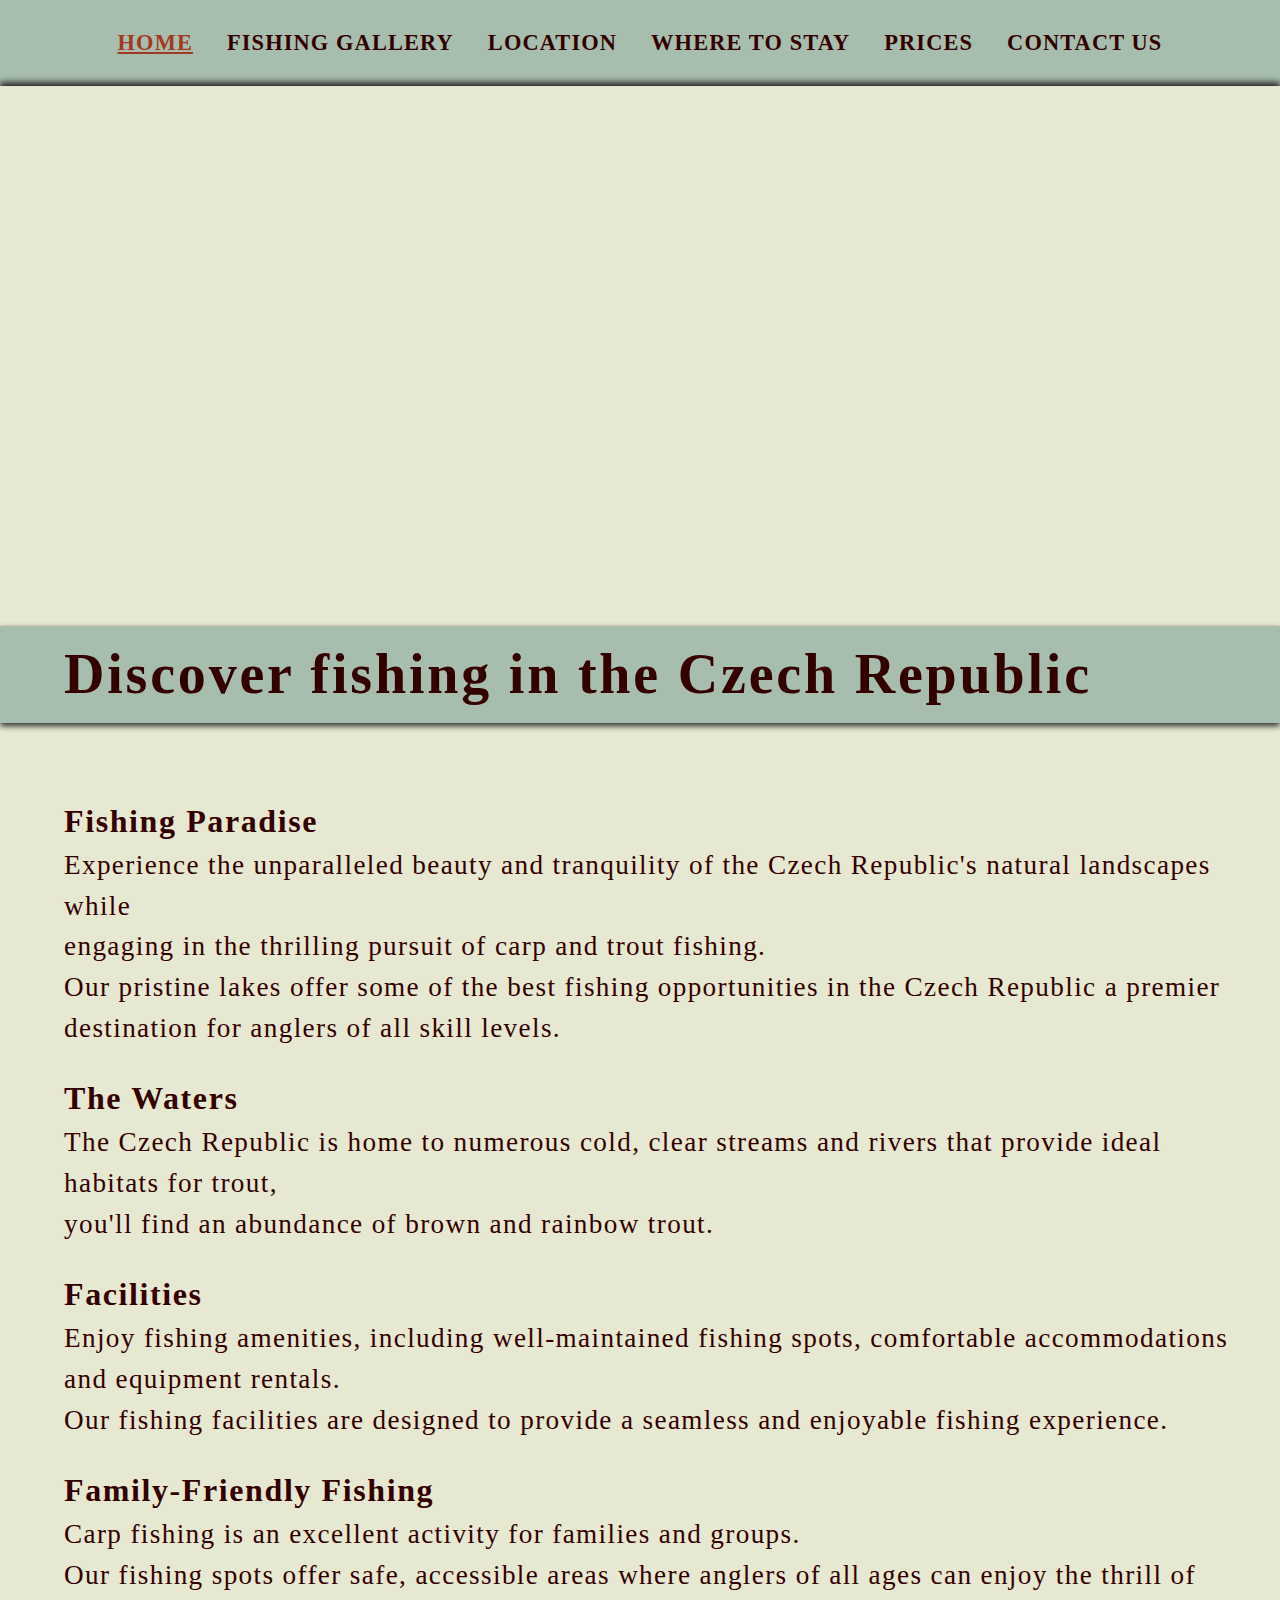
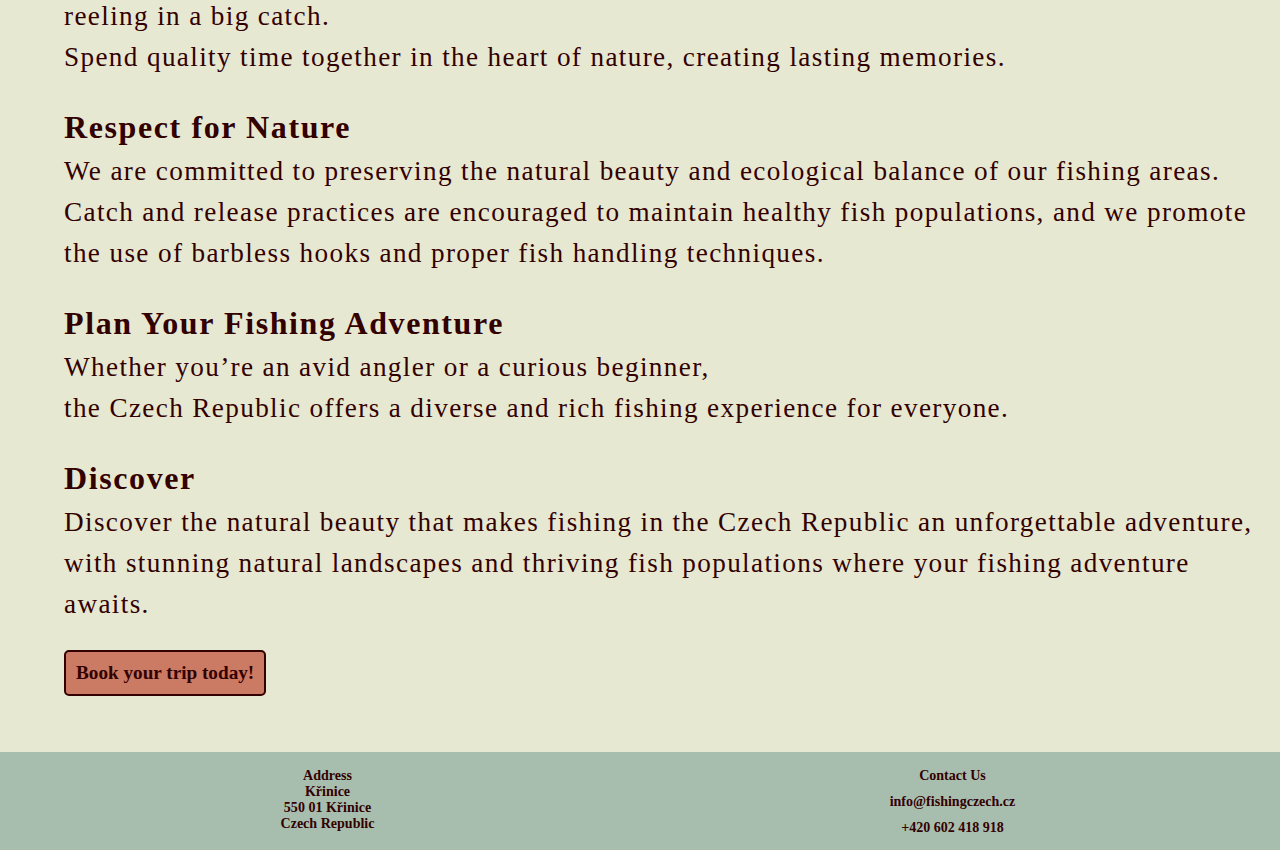
==== commit dd675480: "active link now stays same color as hover" ====
--- a/index.html
+++ b/index.html
@@ -6,9 +6,13 @@
         <meta name="viewport" content="width=device-width, initial-scale=1.0">
         <meta http-equiv="X-UA-Compatible" content="ie=edge">
         <meta name="author" content="Danielle Fiene">
-        <meta name="description" content="Discover the best fishing spots for trout and carp in the beautiful nature of the Czech Republic. Learn tips and techniques for a successful fishing trip, explore pristine lakes and rivers, and immerse yourself in the serene Czech countryside">
+        <meta name="description" content="Discover the best fishing spots for trout and carp in the beautiful nature of the Czech Republic. Immerse yourself in the serene Czech countryside">
         <meta name="keywords" content="fishing, carp, trout, lake, czech republic, tourism, nature">
         <title>Discover Fishing in the Czech Republic</title>
+        <link rel="apple-touch-icon" sizes="180x180" href="/apple-touch-icon.png">
+      <link rel="icon" type="image/png" sizes="32x32" href="/favicon-32x32.png">
+      <link rel="icon" type="image/png" sizes="16x16" href="/favicon-16x16.png">
+      <link rel="manifest" href="/site.webmanifest">
         <link href="./resources/CSS/normalize.css" rel="stylesheet" type="text/css">
         <link href="./resources/CSS/style.css" rel="stylesheet" type="text/css">
     </head>
@@ -17,7 +21,7 @@
         <!--Navigation bar section-->
         <nav class="navigation">
             <ul role="presentation">
-              <li><a href="#" aria-hidden="true">Home</a></li>
+              <li><a href="#" aria-label="link to landing page"><span class="current-link">Home</span></a></li>
               <li><a href="fishing.html" aria-label="link to fishing gallery">Fishing gallery</a></li>
               <li><a href="location.html" aria-label="link to our location">Location</a></li>
               <li><a href="where_to_stay.html" aria-label="link to recommendations on where to stay">Where to stay</a></li>
@@ -36,7 +40,7 @@
                 <h1>Discover fishing in the Czech Republic</h1>
                 <br><br>
                     <section>
-                        <h2><strong>Fishing Paradise</strong></h2>
+                        <h2 class="h2index">Fishing Paradise</h2>
                             <p>Experience the unparalleled beauty and tranquility of the Czech Republic's natural landscapes while
                               <br> engaging in the thrilling pursuit of carp and trout fishing. 
                               <br>Our pristine lakes offer some of the best fishing opportunities in the Czech Republic a premier destination for anglers of all skill levels.
@@ -44,21 +48,21 @@
                     </section>
 
                     <section>
-                        <h2><strong>The Waters</strong></h2> 
+                        <h2 class="h2index">The Waters</h2> 
                           <p>The Czech Republic is home to numerous cold, clear streams and rivers that provide ideal habitats for trout, 
                             <br>you'll find an abundance of brown and rainbow trout.
                           </p>
                         </section>              
                 
                     <section>
-                        <h2><strong>Facilities</strong></h2>
+                        <h2 class="h2index">Facilities</h2>
                           <p>Enjoy fishing amenities, including well-maintained fishing spots, comfortable accommodations and equipment rentals. 
                             <br>Our fishing facilities are designed to provide a seamless and enjoyable fishing experience.
                           </p>
                     </section>
 
                 <section>
-                    <h2><strong>Family-Friendly Fishing</strong></h2>
+                    <h2 class="h2index">Family-Friendly Fishing</h2>
                       <p>Carp fishing is an excellent activity for families and groups. 
                         <br>Our fishing spots offer safe, accessible areas where anglers of all ages can enjoy the thrill of reeling in a big catch. 
                         <br>Spend quality time together in the heart of nature, creating lasting memories. 
@@ -66,7 +70,7 @@
                 </section>
 
                 <section>
-                    <h2><strong>Respect for Nature</strong></h2>
+                    <h2 class="h2index">Respect for Nature</h2>
                       <p>We are committed to preserving the natural beauty and ecological balance of our fishing areas. 
                         <br>Catch and release practices are encouraged to maintain healthy fish populations, and we promote 
                         <br>the use of barbless hooks and proper fish handling techniques.
@@ -74,18 +78,18 @@
                 </section>
 
                 <section>
-                    <h2><strong>Plan Your Fishing Adventure</strong></h2>                
+                    <h2 class="h2index">Plan Your Fishing Adventure</h2>                
                        <p>Whether you’re an avid angler or a curious beginner, <br>the Czech Republic offers a diverse and rich fishing experience for everyone.
                        </p> 
                 </section>
                                 
                 <section>
-                    <h2><strong>Discover</strong></h2>
+                    <h2 class="h2index">Discover</h2>
                       <p>Discover the natural beauty that makes fishing in the Czech Republic an unforgettable adventure,
                         <br>with stunning natural landscapes and thriving fish populations where your fishing adventure awaits.
                      </p>
                 </section>
-                <a href="contact_us.html" target="_blank" aria-label="button linking to contact page"><input type="submit" name="submit" value="Book your trip today!"/></a>
+                <a href="contact_us.html" target="_blank" aria-label="button linking to contact page"><button type="submit" name="submit" value="Book your trip today!">Book your trip today!</button></a>
                 <br><br><br><br>
         </article>
         </main>
@@ -108,7 +112,7 @@
         </footer>
 
          <!--Room for JavaScript file-->
-        <script src="index.js"></script>
+        <script src="" defer></script>
     </body>
 
 </html>
--- a/resources/CSS/style.css
+++ b/resources/CSS/style.css
@@ -18,7 +18,7 @@
     background-color: #A7BEAE;
     box-sizing: border-box;
     overflow-y: auto;
-    padding: 30px;
+    padding: 30px 0 30px;
     text-align: center;
   }
 
@@ -37,6 +37,21 @@
 }
 
 .navigation a:hover {
+    color: #A43820;
+    text-decoration: underline;
+}
+
+a:focus {
+    color: #A43820;
+    text-decoration: underline;
+}
+
+ a.active-link {
+    color: #A43820;
+    text-decoration: underline;
+}
+
+.current-link {
     color: #A43820;
     text-decoration: underline;
 }
@@ -98,7 +113,7 @@
 
 /* Hero/header section */
 .hero {
-    background-image: url('../images/ponds_small.png');
+    background-image: url('../images/ponds_small.jpg');
     background-size: cover;
     background-position: bottom center;
     height: 60vh;
@@ -133,13 +148,14 @@
     line-height: 1.5em;
 }
 
+.h2index {
+    font-weight: bold;
+}
+
 p {
     text-align: left;
     font-size: 1.7em;
-    padding-left: 5%;
-    padding-right: 2%;
-    padding-top: 0%;
-    padding-bottom: 2%;
+    padding: 0 2% 2% 5%;
     color: #330000;
     letter-spacing: 0.05em;
     line-height: 1.5em;
@@ -371,7 +387,6 @@
    
      h2 {
         font-size: 1.3em;
-         margin-top: 180px
     }
 
     p {
@@ -478,7 +493,6 @@
    
      h2 {
         font-size: 1.5em;
-         margin-top: 240px;
     }
 
     p {
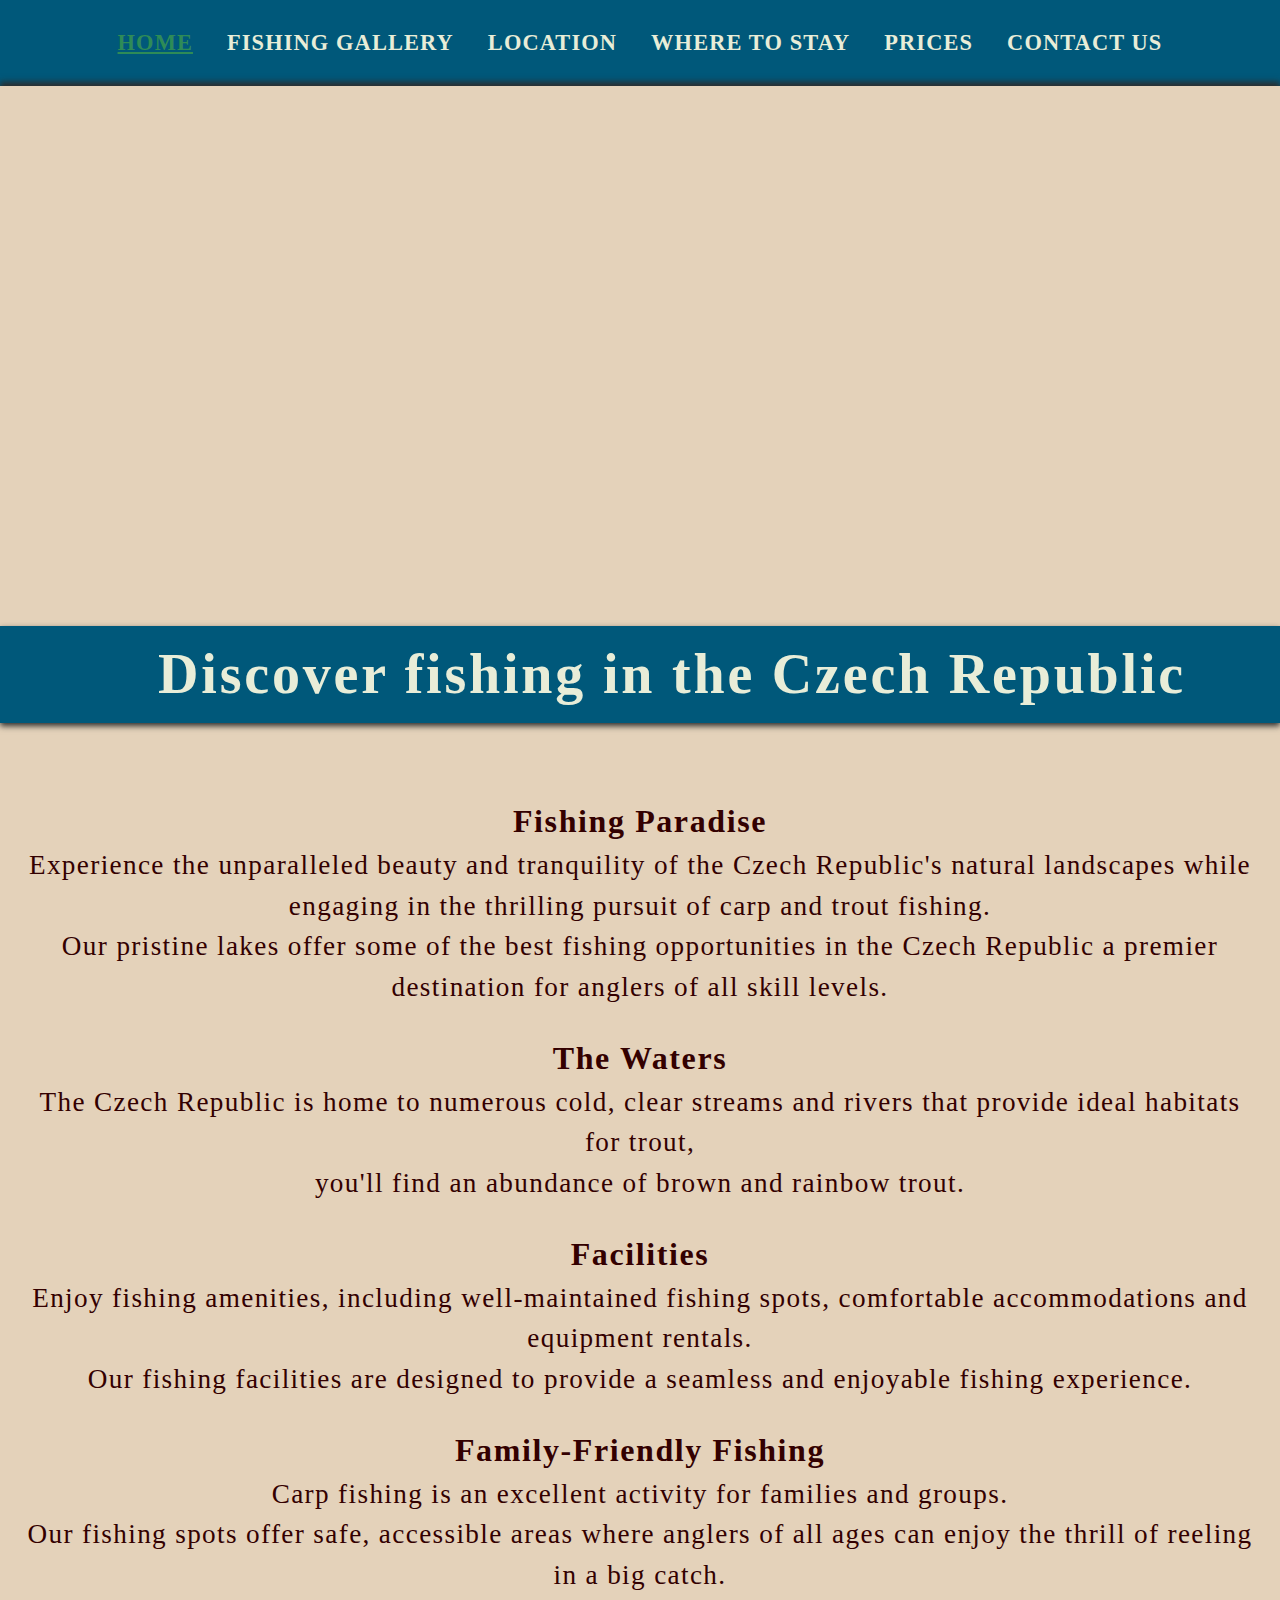
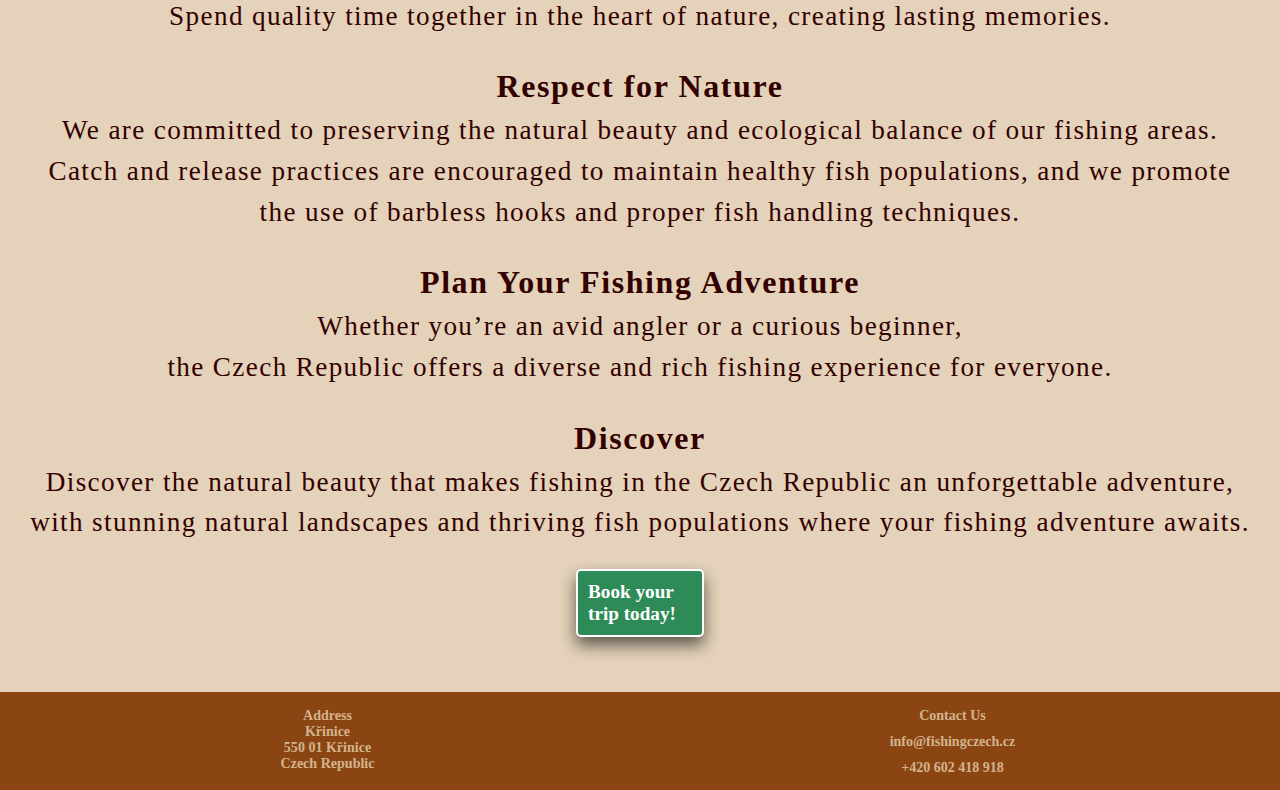
==== commit 72d06894: "changed button" ====
--- a/index.html
+++ b/index.html
@@ -89,7 +89,7 @@
                         <br>with stunning natural landscapes and thriving fish populations where your fishing adventure awaits.
                      </p>
                 </section>
-                <a href="contact_us.html" target="_blank" aria-label="button linking to contact page"><button type="submit" name="submit" value="Book your trip today!">Book your trip today!</button></a>
+                <a href="contact_us.html" target="_blank" aria-label="button linking to contact page" type="submit">Book your trip today!</a>
                 <br><br><br><br>
         </article>
         </main>
--- a/resources/CSS/style.css
+++ b/resources/CSS/style.css
@@ -8,14 +8,15 @@
 
 /* body */
 body {
-    background-color: #E7E8D1;
+    background-color: #E4D2BA;
     min-height: 100vh;
     overflow-x: hidden;
+    font-family: tahoma;
 }
 
 /* Navigation bar */
 .navigation {
-    background-color: #A7BEAE;
+    background-color: #00587A;
     box-sizing: border-box;
     overflow-y: auto;
     padding: 30px 0 30px;
@@ -28,7 +29,7 @@
 
 .navigation a {
     text-decoration: none;
-    color: #330000;
+    color: #E8EDD8;
     font-weight: bold;
     font-size: 1.4rem;
     letter-spacing: 0.05em;
@@ -37,22 +38,22 @@
 }
 
 .navigation a:hover {
-    color: #A43820;
+    color: #2E8B57;
     text-decoration: underline;
 }
 
 a:focus {
-    color: #A43820;
+    color: #2E8B57;
     text-decoration: underline;
 }
 
  a.active-link {
-    color: #A43820;
+    color: #2E8B57;
     text-decoration: underline;
 }
 
 .current-link {
-    color: #A43820;
+    color: #2E8B57;
     text-decoration: underline;
 }
 
@@ -124,13 +125,12 @@
 /* Main section */
 
 h1 {
-    text-align: left;
+    text-align: center;
     font-size: 3.5em;
-    background-color: #A7BEAE;
-    padding-left: 5%;
+    background-color: #00587A;
     padding-top: 0.5%;
     padding-bottom: 0.5%;
-    color: #330000;
+    color: #E8EDD8;
     letter-spacing: 0.05em;
     line-height: 1.5em;
     box-shadow: 0 3px 6px #2d2d2d;
@@ -138,9 +138,8 @@
 }
 
 h2 {
-    text-align: left;
+    text-align: center;
     font-size: 2.0em;
-    padding-left: 5%;
     padding-top: 0%;
     padding-bottom: 0%;
     color: #330000;
@@ -153,60 +152,61 @@
 }
 
 p {
-    text-align: left;
+    text-align: center;
     font-size: 1.7em;
-    padding: 0 2% 2% 5%;
+    padding: 0 2% 2%;
     color: #330000;
     letter-spacing: 0.05em;
     line-height: 1.5em;
 }
 
 [type="submit"] {
-    color: #330000;
+    color: white;
+    text-decoration: none;
     font-weight: bold;
     font-size: 1.2em;
-    background-color: #cb7a64;
+    background-color: #2E8B57;
     border-radius: 5px;
     border: 2px solid;
     cursor: pointer;
     padding: 10px;
-    margin-left: 5%;
+    margin: auto 45%;
+    box-shadow:  0 8px 16px rgba(0, 0, 0, 0.6);
+    transition: transform 0.4s ease;
 }
 
 [type="submit"]:hover {
-    background-color: #A7BEAE;
+    background-color: #1B5334;
+    transform: scale(1.05);
+}
+
+[type="submit"]:hover {
+    background-color: #1B5334;
+    transform: scale(0.9);
 }
 
 #submit2 {
-    color: #330000;
+    color: white;
     font-weight: bold;
     font-size: 0.76em;
-    background-color: #cb7a64;
+    background-color: #2E8B57;
     border-radius: 5px;
     border: 2px solid;
     cursor: pointer;
     padding: 10px;
-    margin-left: 0%;
+    margin: auto 25%;
+    box-shadow:  0 8px 16px rgba(0, 0, 0, 0.6);
+    transition: transform 0.4s ease;
 }
 
 #submit2:hover {
-    background-color: #A7BEAE;
-}
-
-#submit3 {
-    color: #330000;
-    font-weight: bold;
-    font-size: 0.76em;
-    background-color: #A7BEAE;
-    border-radius: 5px;
-    border: 2px solid;
-    cursor: pointer;
-    padding: 10px;
-    float: right;
-}
-
-#submit3:hover {
-    background-color: #cb7a64;
+    background-color: #1B5334;
+    transform: scale(1.05);
+}
+
+#submit2:active {
+    background-color: #1B5334;
+    transform: scale(0.9);
 }
 
 /* Gallery page */
@@ -227,9 +227,10 @@
 /* location page */
 
 .map {
-    margin-left: 5%;
+    margin: auto;
     height: 600px;
     width: 600px;
+    transition: transform 0.25s ease;
 }
 
 /* where to stay page */
@@ -242,6 +243,7 @@
     width: 800px;
     height: 620px;
     padding-top: 1%;
+    transition: transform 0.25s ease;
 }
 
 
@@ -286,11 +288,16 @@
     resize: vertical;
 }
 
+.label span {
+    text-wrap: wrap;
+    display: inline-block;
+}
+
 #submit4 {
-    color: #330000;
+    color: white;
     font-weight: bold;
     font-size: 1.2em;
-    background-color: #cb7a64;
+    background-color: #2E8B57;
     border-radius: 5px;
     border: 2px solid;
     cursor: pointer;
@@ -299,7 +306,7 @@
 }
 
 #submit4:hover {
-    background-color: #A7BEAE;
+    background-color: #1B5334;
 }
 
 
@@ -310,6 +317,7 @@
     vertical-align: top;
     width: 800px;
     height: 620px;
+    transition: transform 0.25s ease;
 }
 
 /* footer section */
@@ -317,8 +325,8 @@
 .footer-main {
     display: flex;
     position: relative;
-    background-color: #A7BEAE;
-    color: #330000;
+    background-color: #8B4513;
+    color: #D2B48C;
     text-align: center;
     padding: 15px;
     font-size: 1.5em;
@@ -333,14 +341,14 @@
 
 .footer-contact a {
     display: inline-block;
-    color: #330000;
+    color: #D2B48C;
     padding: 10px;
     text-decoration: none;
     padding-bottom: 0;
 }
 
 .footer-contact a:hover {
-    color: #A43820;
+    color: #2E8B57;
     text-decoration: underline;
 }
 
@@ -391,6 +399,10 @@
 
     p {
         font-size: 1.0em;
+    }
+
+    [type="submit"] {
+        margin-left: 35%;
     }
 
     #submit2 {
@@ -465,8 +477,9 @@
 
     .column1 img {
         display: grid;
-        width: 50px !important;
-        height: 30px !important;
+        width: 80px !important;
+        height: 50px !important;
+        object-fit: cover;
     }
 
 }
@@ -489,6 +502,7 @@
     
     h1 {
         font-size: 1.7em;
+        padding: 2px;
     }
    
      h2 {
@@ -569,6 +583,14 @@
         float: left;
         font-size: 1em;
     }
+
+    .column1 img {
+    display: grid;
+    width: 100px !important;
+    height: 70px !important;
+    padding: 5px;
+    object-fit: cover;
+    }
 }
 
 @media only screen and (min-width: 438px) and (max-width: 600px) {
@@ -673,6 +695,14 @@
         float: left;
         font-size: 1em;
     }
+
+        .column1 img {
+    display: grid;
+    width: 120px !important;
+    height: 90px !important;
+    padding: 5px;
+    object-fit: cover;
+    }
 }
 
 
@@ -718,6 +748,10 @@
     letter-spacing: 0.05em;
     line-height: 1.5em;
 }
+
+    .label span {
+        margin-left: 5%
+    }
 
 .input {
     margin-left:5%;
@@ -762,11 +796,12 @@
     width: auto;
     }
 
-    .column1 img {
-        display: grid;
-        width: 130px !important;
-        height: 130px !important;
-        padding: 10px;
+        .column1 img {
+    display: grid;
+    width: 150px !important;
+    height: 100px !important;
+    padding: 5px;
+    object-fit: cover;
     }
 }
 
@@ -832,8 +867,25 @@
     float: left;
     }
 
-}
-    
+         .column1 img {
+    display: grid;
+    width: 270px !important;
+    height: 180px !important;
+    padding: 10px;
+    object-fit: cover;
+    }
+
+}
+
+@media only screen and (min-width: 1500px) {
+    .column1 img {
+    display: grid;
+    width: 350px !important;
+    height: 250px !important;
+    padding: 10px;
+    object-fit: cover;
+    }
+}
 
 @media print {
     nav {
